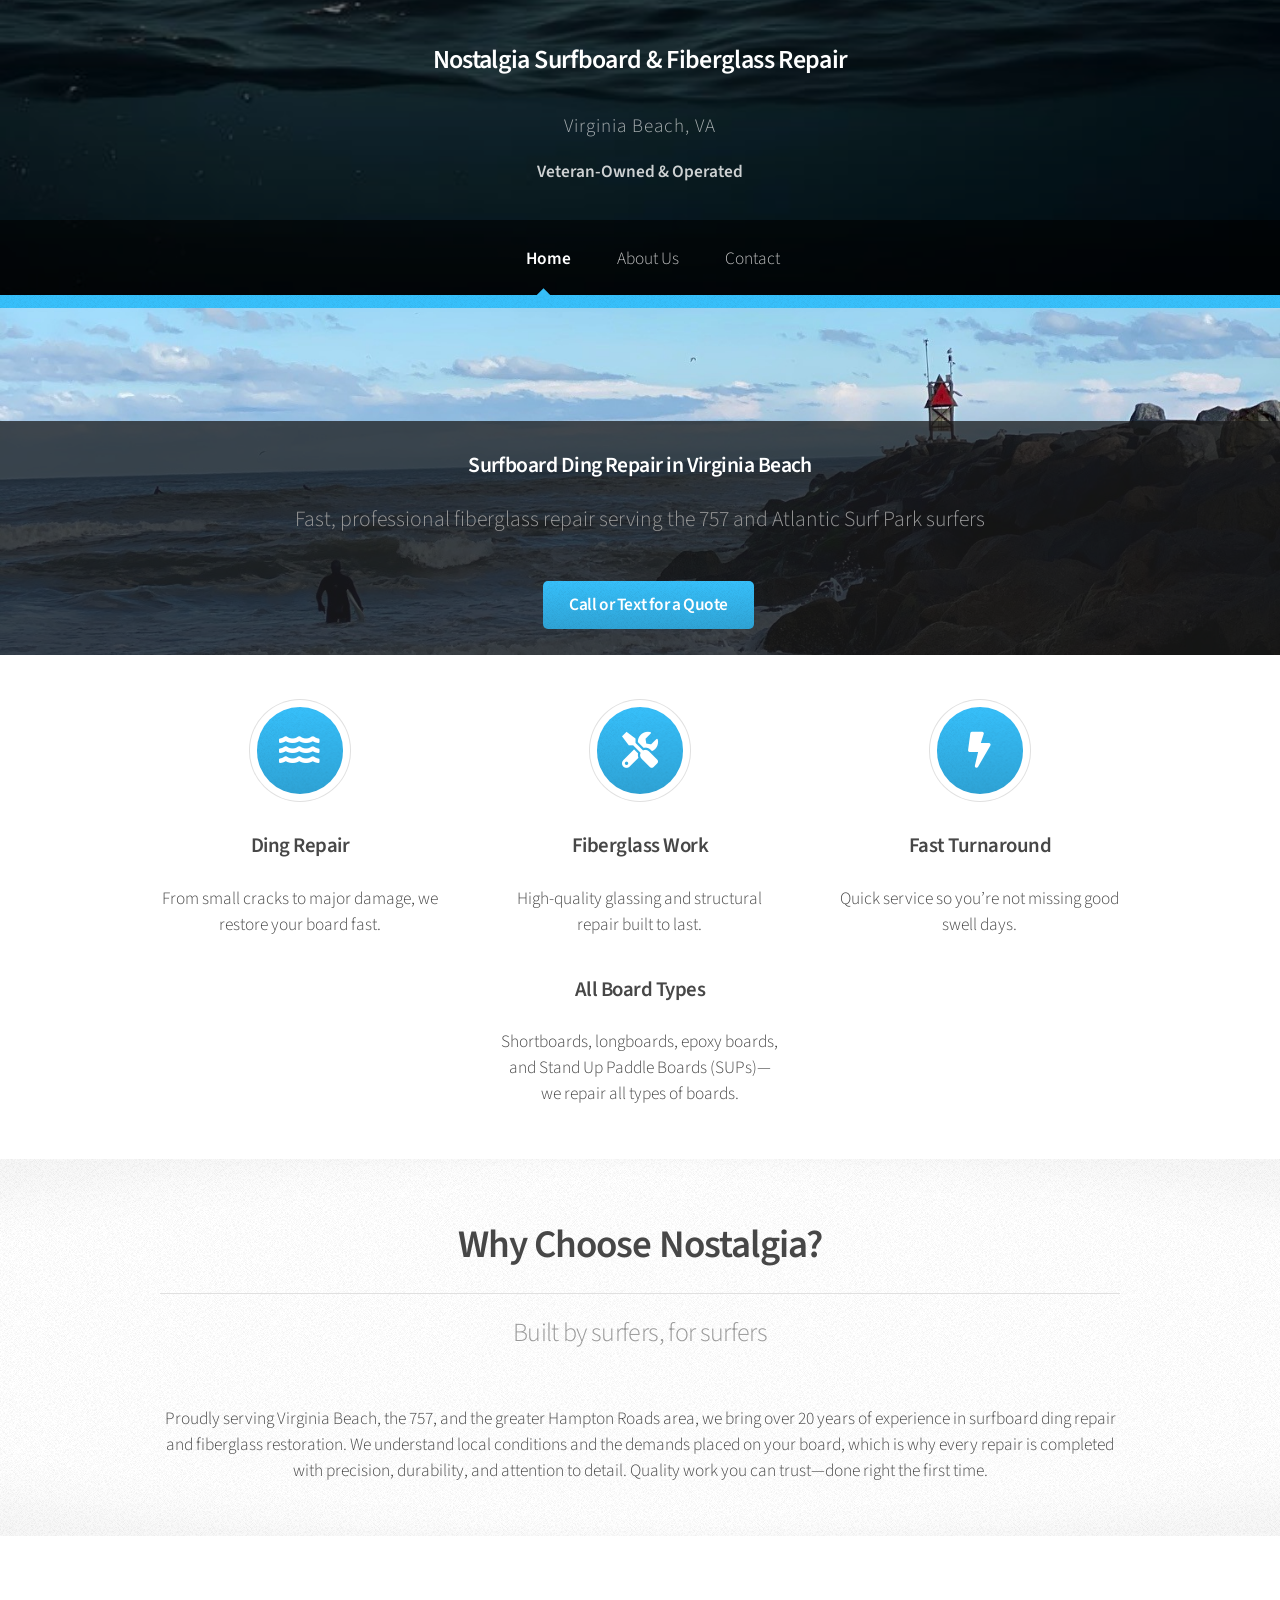
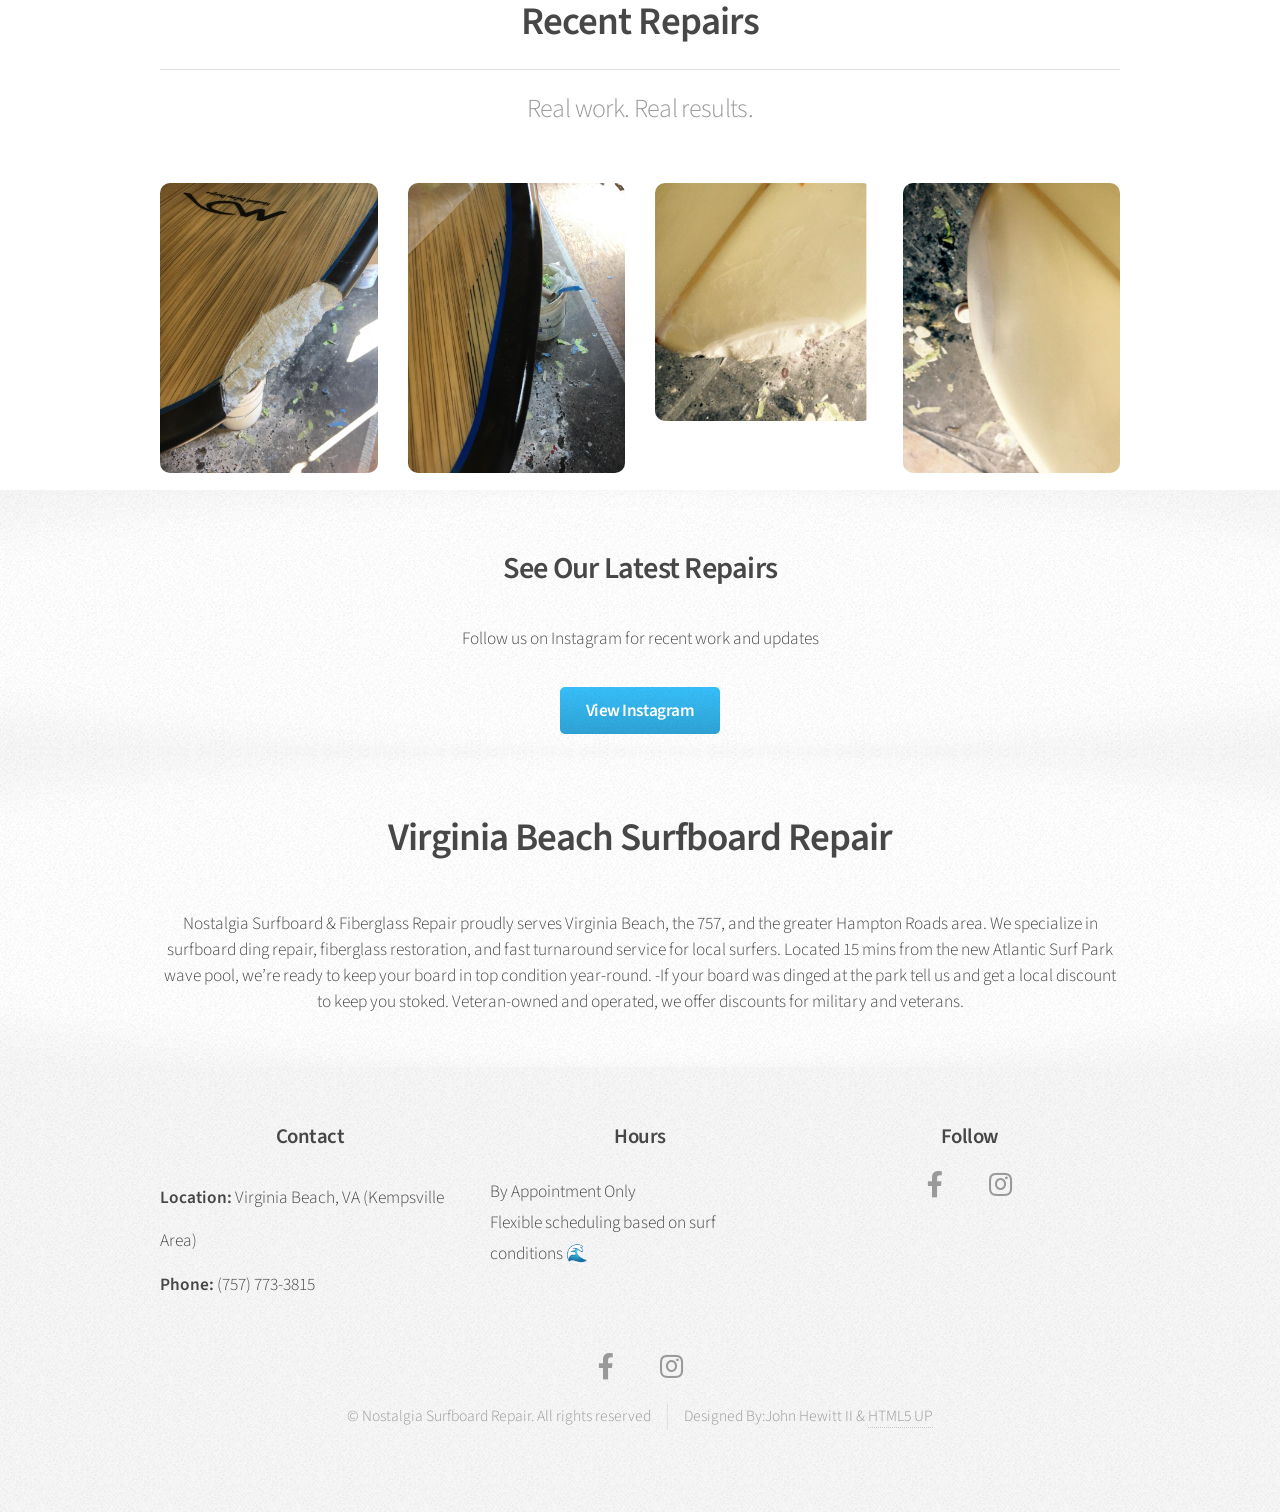
==== index.html @ 87cfa899 "Fix HTML formatting and structure" ====
<!DOCTYPE HTML>
<!--
	Arcana by HTML5 UP
	html5up.net | @ajlkn
	Free for personal and commercial use under the CCA 3.0 license (html5up.net/license)
	Author @ John Hewitt II github: Surfing Hokie
	Date: 3/18/2026
-->
<html>
	<head>
		<title>Nostalgia Surfboard Repair | Surfboard Ding Repair Virginia Beach </title>
		<meta charset="utf-8" />
		<meta name="description" content="Surfboard ding repair in Virginia Beach and Hampton Roads. Veteran-owned, fast turnaround fiberglass surfboard repair near Atlantic Surf Park. Call or text for a quote.">
		<meta name="viewport" content="width=device-width, initial-scale=1, user-scalable=no" />
		<link rel="stylesheet" href="assets/css/main.css" />
	</head>
	<body class="is-preload">
	  <div id="page-wrapper">
	
	    <!-- Header -->
	    <div id="header">
	
	      <!-- Logo + Location -->
	      <div style="text-align:center; padding: 10px 0 20px 0;">
	        <h1 style="margin-bottom: 5px;">
	          <a href="index.html" id="logo">
	            Nostalgia Surfboard & Fiberglass Repair
	          </a>
	        </h1>
	
	        <p style="margin: 0; font-size: 1.1em; opacity: 0.8; letter-spacing: 1px;">
	          Virginia Beach, VA
	        </p>
	      </div>

			<p><strong>Veteran-Owned & Operated </strong></p>
      <!-- Nav -->
      <nav id="nav">
        <ul>
          <li class="current"><a href="index.html">Home</a></li>
          <li><a href="about.html">About Us</a></li>
          <li><a href="contact.html">Contact</a></li>
        </ul>
      </nav>

    </div>
			<!-- Banner -->
				<section id="banner">
					<header>
						 <h2>Surfboard Ding Repair in Virginia Beach</h2>
						 <p></p>
  						 <p>Fast, professional fiberglass repair serving the 757 and Atlantic Surf Park surfers</p>
    					 <a href="contact.html" class="button">Call or Text for a Quote</a>
					</header>
				</section>

			<!-- Highlights -->
				<section class="wrapper style1">
				  <div class="container">
				    <div class="row gtr-200">
				
				      <section class="col-4 col-12-narrower">
				        <div class="box highlight">
				          <i class="icon solid major fa-water"></i>
				          <h3>Ding Repair</h3>
				          <p>From small cracks to major damage, we restore your board fast.</p>
				        </div>
				      </section>
				
				      <section class="col-4 col-12-narrower">
				        <div class="box highlight">
				          <i class="icon solid major fa-tools"></i>
				          <h3>Fiberglass Work</h3>
				          <p>High-quality glassing and structural repair built to last.</p>
						  <h3>All Board Types</h3>
							<p>
							Shortboards, longboards, epoxy boards, and Stand Up Paddle Boards (SUPs)—we repair all types of boards.
							</p>
				        </div>
				      </section>
				
				      <section class="col-4 col-12-narrower">
				        <div class="box highlight">
				          <i class="icon solid major fa-bolt"></i>
				          <h3>Fast Turnaround</h3>
				          <p>Quick service so you’re not missing good swell days.</p>
				        </div>
				      </section>
				
				    </div>
				  </div>
				</section>

			<!-- Why Choose Us -->
			<section class="wrapper style2">
			  <div class="container">
			    <header class="major">
			      <h2>Why Choose Nostalgia?</h2>
			      <p>Built by surfers, for surfers</p>
			    </header>
			
			    <p style="text-align:center;">
			     Proudly serving Virginia Beach, the 757, and the greater Hampton Roads area, we bring over 20 years of experience in surfboard ding repair and fiberglass restoration.
				 We understand local conditions and the demands placed on your board, which is why every repair is completed with precision, durability, and attention to detail.
				 Quality work you can trust—done right the first time.
			    </p>
			  </div>
			</section>
			<!-- Gallery -->
			<section class="wrapper style1">
			  <div class="container">
			    <header class="major">
			      <h2>Recent Repairs</h2>
			      <p>Real work. Real results.</p>
			    </header>
			
			    <div class="row">
			
			      <section class="col-3 col-6-narrower col-12-mobilep">
			        <span class="image fit">
			          <img src="assets/images/virginia-beach-ding-repair1.jpg" alt="Surfboard repair">
			        </span>
			      </section>
			
			      <section class="col-3 col-6-narrower col-12-mobilep">
			        <span class="image fit">
			          <img src="assets/images/virginia-beach-ding-repair2.jpg" alt="Surfboard repair">
			        </span>
			      </section>
			
			      <section class="col-3 col-6-narrower col-12-mobilep">
			        <span class="image fit">
			          <img src="assets/images/surfboard-repair-7573.jpg" alt="Surfboard repair">
			        </span>
			      </section>
			
			      <section class="col-3 col-6-narrower col-12-mobilep">
			        <span class="image fit">
			          <img src="assets/images/surfboard-repair-7574.jpg" alt="Surfboard repair">
			        </span>
			      </section>
			
			    </div>
			  </div>
			</section>

		  <!-- Instagram feed -->
		 <section class="wrapper style2">
		  <div class="container" style="text-align:center;">
		
		    <h2>See Our Latest Repairs</h2>
		    <p>Follow us on Instagram for recent work and updates</p>
		
		    <a href="https://www.instagram.com/nostalgiasurfboardrepair/" 
		       target="_blank" 
		       class="button">
		       View Instagram
		    </a>
		
		  </div>
		</section>
		  
		<section class="wrapper style2">
		  <div class="container">
		    <header class="major">
		      <h2>Virginia Beach Surfboard Repair</h2>
		    </header>
		
		    <p style="text-align:center;">
		      Nostalgia Surfboard & Fiberglass Repair proudly serves Virginia Beach, the 757, and the greater Hampton Roads area.
		      We specialize in surfboard ding repair, fiberglass restoration, and fast turnaround service for local surfers.
		
		      Located 15 mins from the new Atlantic Surf Park wave pool, we’re ready to keep your board in top condition year-round.
				-If your board was dinged at the park tell us and get a local discount to keep you stoked.
		
		      Veteran-owned and operated, we offer discounts for military and veterans.
		    </p>
		  </div>
		</section>

		  
			<!-- Footer -->
				<div id="footer">
				  <div class="container">
				    <div class="row">
				
				      <!-- Contact Info -->
				      <section class="col-4 col-12-mobilep">
				        <h3>Contact</h3>
				        <ul class="links">
				          <li><strong>Location:</strong> Virginia Beach, VA (Kempsville Area)</li>
				          <li><strong>Phone:</strong> (757) 773-3815</li>
				        </ul>
				      </section>
				
				      <!-- Hours -->
				      <section class="col-4 col-12-mobilep">
				        <h3>Hours</h3>
				        <p style="line-height: 1.8;">
				          By Appointment Only<br>
				          Flexible scheduling based on surf conditions 🌊
				        </p>
				      </section>
				
				      <!-- Social -->
				      <section class="col-4 col-12-mobilep">
				        <h3>Follow</h3>
				        <ul class="icons">
				
				          <li>
				            <a href="https://www.facebook.com/search/top/?q=nostalgia%20surfboard%20and%20fiberglass%20repair" 
				               class="icon brands fa-facebook-f" target="_blank">
				               <span class="label">Facebook</span>
				            </a>
				          </li>

							<li>
				            <a href="https://www.instagram.com/nostalgiasurfboardrepair/" 
				               class="icon brands fa-instagram" target="_blank">
				               <span class="label">Instagram</span>
				            </a>
				          </li>
				        </ul>
				      </section>
				
				    </div>
				  </div>

					<!-- Icons -->
						<ul class="icons">
							 <li>
							    <a href="https://www.facebook.com/search/top/?q=nostalgia%20surfboard%20and%20fiberglass%20repair" 
							       class="icon brands fa-facebook-f" target="_blank">
							       <span class="label">Facebook</span>
							    </a>
							  </li>
							
							<li>
    							<a href="https://www.instagram.com/nostalgiasurfboardrepair/" 
							       class="icon brands fa-instagram" target="_blank">
							       <span class="label">Instagram</span>
							    </a>
							  </li>
							
							 
						</ul>

					<!-- Copyright -->
						<div class="copyright">
							<ul class="menu">
								<li>&copy; Nostalgia Surfboard Repair. All rights reserved</li><li>Designed By:John Hewitt II & <a href="http://html5up.net">HTML5 UP</a></li>
							</ul>
						</div>

				</div>

		</div>

		<!-- Scripts -->
			<script src="assets/js/jquery.min.js"></script>
			<script src="assets/js/jquery.dropotron.min.js"></script>
			<script src="assets/js/browser.min.js"></script>
			<script src="assets/js/breakpoints.min.js"></script>
			<script src="assets/js/util.js"></script>
			<script src="assets/js/main.js"></script>

	</body>
</html>
---- assets/css/main.css ----
@import url("fontawesome-all.min.css");
@import url("https://fonts.googleapis.com/css?family=Source+Sans+Pro:300,300italic,600,600italic");

/*
	Arcana by HTML5 UP
	html5up.net | @ajlkn
	Free for personal and commercial use under the CCA 3.0 license (html5up.net/license)
*/

html, body, div, span, applet, object,
iframe, h1, h2, h3, h4, h5, h6, p, blockquote,
pre, a, abbr, acronym, address, big, cite,
code, del, dfn, em, img, ins, kbd, q, s, samp,
small, strike, strong, sub, sup, tt, var, b,
u, i, center, dl, dt, dd, ol, ul, li, fieldset,
form, label, legend, table, caption, tbody,
tfoot, thead, tr, th, td, article, aside,
canvas, details, embed, figure, figcaption,
footer, header, hgroup, menu, nav, output, ruby,
section, summary, time, mark, audio, video {
	margin: 0;
	padding: 0;
	border: 0;
	font-size: 100%;
	font: inherit;
	vertical-align: baseline;}

article, aside, details, figcaption, figure,
footer, header, hgroup, menu, nav, section {
	display: block;}

body {
	line-height: 1;
}

ol, ul {
	list-style: none;
}

blockquote, q {
	quotes: none;
}

	blockquote:before, blockquote:after, q:before, q:after {
		content: '';
		content: none;
	}

table {
	border-collapse: collapse;
	border-spacing: 0;
}

body {
	-webkit-text-size-adjust: none;
}

mark {
	background-color: transparent;
	color: inherit;
}

input::-moz-focus-inner {
	border: 0;
	padding: 0;
}

input, select, textarea {
	-moz-appearance: none;
	-webkit-appearance: none;
	-ms-appearance: none;
	appearance: none;
}

/* Basic */

	html {
		box-sizing: border-box;
	}

	*, *:before, *:after {
		box-sizing: inherit;
	}

	body {
		background: #f7f7f7 url("images/bg01.png");
	}

		body.is-preload *, body.is-preload *:before, body.is-preload *:after {
			-moz-animation: none !important;
			-webkit-animation: none !important;
			-ms-animation: none !important;
			animation: none !important;
			-moz-transition: none !important;
			-webkit-transition: none !important;
			-ms-transition: none !important;
			transition: none !important;
		}

	body, input, select, textarea {
		color: #474747;
		font-family: 'Source Sans Pro', sans-serif;
		font-size: 16pt;
		font-weight: 300;
		line-height: 1.65em;
	}

	a {
		-moz-transition: color 0.2s ease-in-out, border-color 0.2s ease-in-out, opacity 0.2s ease-in-out;
		-webkit-transition: color 0.2s ease-in-out, border-color 0.2s ease-in-out, opacity 0.2s ease-in-out;
		-ms-transition: color 0.2s ease-in-out, border-color 0.2s ease-in-out, opacity 0.2s ease-in-out;
		transition: color 0.2s ease-in-out, border-color 0.2s ease-in-out, opacity 0.2s ease-in-out;
		color: #37c0fb;
		text-decoration: none;
		border-bottom: dotted 1px;
	}

		a:hover {
			color: #37c0fb;
			border-bottom-color: transparent;
		}

	strong, b {
		font-weight: 600;
	}

	em, i {
		font-style: italic;
	}

	p, ul, ol, dl, table, blockquote {
		margin: 0 0 2em 0;
	}

	h1, h2, h3, h4, h5, h6 {
		color: inherit;
		font-weight: 600;
		line-height: 1.75em;
		margin-bottom: 1em;
	}

		h1 a, h2 a, h3 a, h4 a, h5 a, h6 a {
			color: inherit;
			text-decoration: none;
		}

		h1 em, h2 em, h3 em, h4 em, h5 em, h6 em {
			font-style: normal;
			font-weight: 300;
		}

	h2 {
		font-size: 1.75em;
		letter-spacing: -0.025em;
	}

	h3 {
		font-size: 1.2em;
		letter-spacing: -0.025em;
	}

	sub {
		font-size: 0.8em;
		position: relative;
		top: 0.5em;
	}

	sup {
		font-size: 0.8em;
		position: relative;
		top: -0.5em;
	}

	hr {
		border-top: solid 1px #e0e0e0;
		border: 0;
		margin-bottom: 1.5em;
	}

	blockquote {
		border-left: solid 0.5em #e0e0e0;
		font-style: italic;
		padding: 1em 0 1em 2em;
	}

/* Container */

	.container {
		margin: 0 auto;
		max-width: 100%;
		width: 1400px;
	}

		@media screen and (max-width: 1680px) {

			.container {
				width: 1200px;
			}

		}

		@media screen and (max-width: 1280px) {

			.container {
				width: 960px;
			}

		}

		@media screen and (max-width: 980px) {

			.container {
				width: 95%;
			}

		}

		@media screen and (max-width: 840px) {

			.container {
				width: 95%;
			}

		}

		@media screen and (max-width: 736px) {

			.container {
				width: 90%;
			}

		}

		@media screen and (max-width: 480px) {

			.container {
				width: 100%;
			}

		}

/* Row */

	.row {
		display: flex;
		flex-wrap: wrap;
		box-sizing: border-box;
		align-items: stretch;
	}

		.row > * {
			box-sizing: border-box;
		}

		.row.gtr-uniform > * > :last-child {
			margin-bottom: 0;
		}

		.row.aln-left {
			justify-content: flex-start;
		}

		.row.aln-center {
			justify-content: center;
		}

		.row.aln-right {
			justify-content: flex-end;
		}

		.row.aln-top {
			align-items: flex-start;
		}

		.row.aln-middle {
			align-items: center;
		}

		.row.aln-bottom {
			align-items: flex-end;
		}

		.row > .imp {
			order: -1;
		}

		.row > .col-1 {
			width: 8.33333%;
		}

		.row > .off-1 {
			margin-left: 8.33333%;
		}

		.row > .col-2 {
			width: 16.66667%;
		}

		.row > .off-2 {
			margin-left: 16.66667%;
		}

		.row > .col-3 {
			width: 25%;
		}

		.row > .off-3 {
			margin-left: 25%;
		}

		.row > .col-4 {
			width: 33.33333%;
		}

		.row > .off-4 {
			margin-left: 33.33333%;
		}

		.row > .col-5 {
			width: 41.66667%;
		}

		.row > .off-5 {
			margin-left: 41.66667%;
		}

		.row > .col-6 {
			width: 50%;
		}

		.row > .off-6 {
			margin-left: 50%;
		}

		.row > .col-7 {
			width: 58.33333%;
		}

		.row > .off-7 {
			margin-left: 58.33333%;
		}

		.row > .col-8 {
			width: 66.66667%;
		}

		.row > .off-8 {
			margin-left: 66.66667%;
		}

		.row > .col-9 {
			width: 75%;
		}

		.row > .off-9 {
			margin-left: 75%;
		}

		.row > .col-10 {
			width: 83.33333%;
		}

		.row > .off-10 {
			margin-left: 83.33333%;
		}

		.row > .col-11 {
			width: 91.66667%;
		}

		.row > .off-11 {
			margin-left: 91.66667%;
		}

		.row > .col-12 {
			width: 100%;
		}

		.row > .off-12 {
			margin-left: 100%;
		}

		.row.gtr-0 {
			margin-top: 0px;
			margin-left: 0px;
		}

			.row.gtr-0 > * {
				padding: 0px 0 0 0px;
			}

			.row.gtr-0.gtr-uniform {
				margin-top: 0px;
			}

				.row.gtr-0.gtr-uniform > * {
					padding-top: 0px;
				}

		.row.gtr-25 {
			margin-top: -12.5px;
			margin-left: -12.5px;
		}

			.row.gtr-25 > * {
				padding: 12.5px 0 0 12.5px;
			}

			.row.gtr-25.gtr-uniform {
				margin-top: -12.5px;
			}

				.row.gtr-25.gtr-uniform > * {
					padding-top: 12.5px;
				}

		.row.gtr-50 {
			margin-top: -25px;
			margin-left: -25px;
		}

			.row.gtr-50 > * {
				padding: 25px 0 0 25px;
			}

			.row.gtr-50.gtr-uniform {
				margin-top: -25px;
			}

				.row.gtr-50.gtr-uniform > * {
					padding-top: 25px;
				}

		.row {
			margin-top: -50px;
			margin-left: -50px;
		}

			.row > * {
				padding: 50px 0 0 50px;
			}

			.row.gtr-uniform {
				margin-top: -50px;
			}

				.row.gtr-uniform > * {
					padding-top: 50px;
				}

		.row.gtr-150 {
			margin-top: -75px;
			margin-left: -75px;
		}

			.row.gtr-150 > * {
				padding: 75px 0 0 75px;
			}

			.row.gtr-150.gtr-uniform {
				margin-top: -75px;
			}

				.row.gtr-150.gtr-uniform > * {
					padding-top: 75px;
				}

		.row.gtr-200 {
			margin-top: -100px;
			margin-left: -100px;
		}

			.row.gtr-200 > * {
				padding: 100px 0 0 100px;
			}

			.row.gtr-200.gtr-uniform {
				margin-top: -100px;
			}

				.row.gtr-200.gtr-uniform > * {
					padding-top: 100px;
				}

		@media screen and (max-width: 1680px) {

			.row {
				display: flex;
				flex-wrap: wrap;
				box-sizing: border-box;
				align-items: stretch;
			}

				.row > * {
					box-sizing: border-box;
				}

				.row.gtr-uniform > * > :last-child {
					margin-bottom: 0;
				}

				.row.aln-left {
					justify-content: flex-start;
				}

				.row.aln-center {
					justify-content: center;
				}

				.row.aln-right {
					justify-content: flex-end;
				}

				.row.aln-top {
					align-items: flex-start;
				}

				.row.aln-middle {
					align-items: center;
				}

				.row.aln-bottom {
					align-items: flex-end;
				}

				.row > .imp-wide {
					order: -1;
				}

				.row > .col-1-wide {
					width: 8.33333%;
				}

				.row > .off-1-wide {
					margin-left: 8.33333%;
				}

				.row > .col-2-wide {
					width: 16.66667%;
				}

				.row > .off-2-wide {
					margin-left: 16.66667%;
				}

				.row > .col-3-wide {
					width: 25%;
				}

				.row > .off-3-wide {
					margin-left: 25%;
				}

				.row > .col-4-wide {
					width: 33.33333%;
				}

				.row > .off-4-wide {
					margin-left: 33.33333%;
				}

				.row > .col-5-wide {
					width: 41.66667%;
				}

				.row > .off-5-wide {
					margin-left: 41.66667%;
				}

				.row > .col-6-wide {
					width: 50%;
				}

				.row > .off-6-wide {
					margin-left: 50%;
				}

				.row > .col-7-wide {
					width: 58.33333%;
				}

				.row > .off-7-wide {
					margin-left: 58.33333%;
				}

				.row > .col-8-wide {
					width: 66.66667%;
				}

				.row > .off-8-wide {
					margin-left: 66.66667%;
				}

				.row > .col-9-wide {
					width: 75%;
				}

				.row > .off-9-wide {
					margin-left: 75%;
				}

				.row > .col-10-wide {
					width: 83.33333%;
				}

				.row > .off-10-wide {
					margin-left: 83.33333%;
				}

				.row > .col-11-wide {
					width: 91.66667%;
				}

				.row > .off-11-wide {
					margin-left: 91.66667%;
				}

				.row > .col-12-wide {
					width: 100%;
				}

				.row > .off-12-wide {
					margin-left: 100%;
				}

				.row.gtr-0 {
					margin-top: 0px;
					margin-left: 0px;
				}

					.row.gtr-0 > * {
						padding: 0px 0 0 0px;
					}

					.row.gtr-0.gtr-uniform {
						margin-top: 0px;
					}

						.row.gtr-0.gtr-uniform > * {
							padding-top: 0px;
						}

				.row.gtr-25 {
					margin-top: -10px;
					margin-left: -10px;
				}

					.row.gtr-25 > * {
						padding: 10px 0 0 10px;
					}

					.row.gtr-25.gtr-uniform {
						margin-top: -10px;
					}

						.row.gtr-25.gtr-uniform > * {
							padding-top: 10px;
						}

				.row.gtr-50 {
					margin-top: -20px;
					margin-left: -20px;
				}

					.row.gtr-50 > * {
						padding: 20px 0 0 20px;
					}

					.row.gtr-50.gtr-uniform {
						margin-top: -20px;
					}

						.row.gtr-50.gtr-uniform > * {
							padding-top: 20px;
						}

				.row {
					margin-top: -40px;
					margin-left: -40px;
				}

					.row > * {
						padding: 40px 0 0 40px;
					}

					.row.gtr-uniform {
						margin-top: -40px;
					}

						.row.gtr-uniform > * {
							padding-top: 40px;
						}

				.row.gtr-150 {
					margin-top: -60px;
					margin-left: -60px;
				}

					.row.gtr-150 > * {
						padding: 60px 0 0 60px;
					}

					.row.gtr-150.gtr-uniform {
						margin-top: -60px;
					}

						.row.gtr-150.gtr-uniform > * {
							padding-top: 60px;
						}

				.row.gtr-200 {
					margin-top: -80px;
					margin-left: -80px;
				}

					.row.gtr-200 > * {
						padding: 80px 0 0 80px;
					}

					.row.gtr-200.gtr-uniform {
						margin-top: -80px;
					}

						.row.gtr-200.gtr-uniform > * {
							padding-top: 80px;
						}

		}

		@media screen and (max-width: 1280px) {

			.row {
				display: flex;
				flex-wrap: wrap;
				box-sizing: border-box;
				align-items: stretch;
			}

				.row > * {
					box-sizing: border-box;
				}

				.row.gtr-uniform > * > :last-child {
					margin-bottom: 0;
				}

				.row.aln-left {
					justify-content: flex-start;
				}

				.row.aln-center {
					justify-content: center;
				}

				.row.aln-right {
					justify-content: flex-end;
				}

				.row.aln-top {
					align-items: flex-start;
				}

				.row.aln-middle {
					align-items: center;
				}

				.row.aln-bottom {
					align-items: flex-end;
				}

				.row > .imp-normal {
					order: -1;
				}

				.row > .col-1-normal {
					width: 8.33333%;
				}

				.row > .off-1-normal {
					margin-left: 8.33333%;
				}

				.row > .col-2-normal {
					width: 16.66667%;
				}

				.row > .off-2-normal {
					margin-left: 16.66667%;
				}

				.row > .col-3-normal {
					width: 25%;
				}

				.row > .off-3-normal {
					margin-left: 25%;
				}

				.row > .col-4-normal {
					width: 33.33333%;
				}

				.row > .off-4-normal {
					margin-left: 33.33333%;
				}

				.row > .col-5-normal {
					width: 41.66667%;
				}

				.row > .off-5-normal {
					margin-left: 41.66667%;
				}

				.row > .col-6-normal {
					width: 50%;
				}

				.row > .off-6-normal {
					margin-left: 50%;
				}

				.row > .col-7-normal {
					width: 58.33333%;
				}

				.row > .off-7-normal {
					margin-left: 58.33333%;
				}

				.row > .col-8-normal {
					width: 66.66667%;
				}

				.row > .off-8-normal {
					margin-left: 66.66667%;
				}

				.row > .col-9-normal {
					width: 75%;
				}

				.row > .off-9-normal {
					margin-left: 75%;
				}

				.row > .col-10-normal {
					width: 83.33333%;
				}

				.row > .off-10-normal {
					margin-left: 83.33333%;
				}

				.row > .col-11-normal {
					width: 91.66667%;
				}

				.row > .off-11-normal {
					margin-left: 91.66667%;
				}

				.row > .col-12-normal {
					width: 100%;
				}

				.row > .off-12-normal {
					margin-left: 100%;
				}

				.row.gtr-0 {
					margin-top: 0px;
					margin-left: 0px;
				}

					.row.gtr-0 > * {
						padding: 0px 0 0 0px;
					}

					.row.gtr-0.gtr-uniform {
						margin-top: 0px;
					}

						.row.gtr-0.gtr-uniform > * {
							padding-top: 0px;
						}

				.row.gtr-25 {
					margin-top: -7.5px;
					margin-left: -7.5px;
				}

					.row.gtr-25 > * {
						padding: 7.5px 0 0 7.5px;
					}

					.row.gtr-25.gtr-uniform {
						margin-top: -7.5px;
					}

						.row.gtr-25.gtr-uniform > * {
							padding-top: 7.5px;
						}

				.row.gtr-50 {
					margin-top: -15px;
					margin-left: -15px;
				}

					.row.gtr-50 > * {
						padding: 15px 0 0 15px;
					}

					.row.gtr-50.gtr-uniform {
						margin-top: -15px;
					}

						.row.gtr-50.gtr-uniform > * {
							padding-top: 15px;
						}

				.row {
					margin-top: -30px;
					margin-left: -30px;
				}

					.row > * {
						padding: 30px 0 0 30px;
					}

					.row.gtr-uniform {
						margin-top: -30px;
					}

						.row.gtr-uniform > * {
							padding-top: 30px;
						}

				.row.gtr-150 {
					margin-top: -45px;
					margin-left: -45px;
				}

					.row.gtr-150 > * {
						padding: 45px 0 0 45px;
					}

					.row.gtr-150.gtr-uniform {
						margin-top: -45px;
					}

						.row.gtr-150.gtr-uniform > * {
							padding-top: 45px;
						}

				.row.gtr-200 {
					margin-top: -60px;
					margin-left: -60px;
				}

					.row.gtr-200 > * {
						padding: 60px 0 0 60px;
					}

					.row.gtr-200.gtr-uniform {
						margin-top: -60px;
					}

						.row.gtr-200.gtr-uniform > * {
							padding-top: 60px;
						}

		}

		@media screen and (max-width: 980px) {

			.row {
				display: flex;
				flex-wrap: wrap;
				box-sizing: border-box;
				align-items: stretch;
			}

				.row > * {
					box-sizing: border-box;
				}

				.row.gtr-uniform > * > :last-child {
					margin-bottom: 0;
				}

				.row.aln-left {
					justify-content: flex-start;
				}

				.row.aln-center {
					justify-content: center;
				}

				.row.aln-right {
					justify-content: flex-end;
				}

				.row.aln-top {
					align-items: flex-start;
				}

				.row.aln-middle {
					align-items: center;
				}

				.row.aln-bottom {
					align-items: flex-end;
				}

				.row > .imp-narrow {
					order: -1;
				}

				.row > .col-1-narrow {
					width: 8.33333%;
				}

				.row > .off-1-narrow {
					margin-left: 8.33333%;
				}

				.row > .col-2-narrow {
					width: 16.66667%;
				}

				.row > .off-2-narrow {
					margin-left: 16.66667%;
				}

				.row > .col-3-narrow {
					width: 25%;
				}

				.row > .off-3-narrow {
					margin-left: 25%;
				}

				.row > .col-4-narrow {
					width: 33.33333%;
				}

				.row > .off-4-narrow {
					margin-left: 33.33333%;
				}

				.row > .col-5-narrow {
					width: 41.66667%;
				}

				.row > .off-5-narrow {
					margin-left: 41.66667%;
				}

				.row > .col-6-narrow {
					width: 50%;
				}

				.row > .off-6-narrow {
					margin-left: 50%;
				}

				.row > .col-7-narrow {
					width: 58.33333%;
				}

				.row > .off-7-narrow {
					margin-left: 58.33333%;
				}

				.row > .col-8-narrow {
					width: 66.66667%;
				}

				.row > .off-8-narrow {
					margin-left: 66.66667%;
				}

				.row > .col-9-narrow {
					width: 75%;
				}

				.row > .off-9-narrow {
					margin-left: 75%;
				}

				.row > .col-10-narrow {
					width: 83.33333%;
				}

				.row > .off-10-narrow {
					margin-left: 83.33333%;
				}

				.row > .col-11-narrow {
					width: 91.66667%;
				}

				.row > .off-11-narrow {
					margin-left: 91.66667%;
				}

				.row > .col-12-narrow {
					width: 100%;
				}

				.row > .off-12-narrow {
					margin-left: 100%;
				}

				.row.gtr-0 {
					margin-top: 0px;
					margin-left: 0px;
				}

					.row.gtr-0 > * {
						padding: 0px 0 0 0px;
					}

					.row.gtr-0.gtr-uniform {
						margin-top: 0px;
					}

						.row.gtr-0.gtr-uniform > * {
							padding-top: 0px;
						}

				.row.gtr-25 {
					margin-top: -7.5px;
					margin-left: -7.5px;
				}

					.row.gtr-25 > * {
						padding: 7.5px 0 0 7.5px;
					}

					.row.gtr-25.gtr-uniform {
						margin-top: -7.5px;
					}

						.row.gtr-25.gtr-uniform > * {
							padding-top: 7.5px;
						}

				.row.gtr-50 {
					margin-top: -15px;
					margin-left: -15px;
				}

					.row.gtr-50 > * {
						padding: 15px 0 0 15px;
					}

					.row.gtr-50.gtr-uniform {
						margin-top: -15px;
					}

						.row.gtr-50.gtr-uniform > * {
							padding-top: 15px;
						}

				.row {
					margin-top: -30px;
					margin-left: -30px;
				}

					.row > * {
						padding: 30px 0 0 30px;
					}

					.row.gtr-uniform {
						margin-top: -30px;
					}

						.row.gtr-uniform > * {
							padding-top: 30px;
						}

				.row.gtr-150 {
					margin-top: -45px;
					margin-left: -45px;
				}

					.row.gtr-150 > * {
						padding: 45px 0 0 45px;
					}

					.row.gtr-150.gtr-uniform {
						margin-top: -45px;
					}

						.row.gtr-150.gtr-uniform > * {
							padding-top: 45px;
						}

				.row.gtr-200 {
					margin-top: -60px;
					margin-left: -60px;
				}

					.row.gtr-200 > * {
						padding: 60px 0 0 60px;
					}

					.row.gtr-200.gtr-uniform {
						margin-top: -60px;
					}

						.row.gtr-200.gtr-uniform > * {
							padding-top: 60px;
						}

		}

		@media screen and (max-width: 840px) {

			.row {
				display: flex;
				flex-wrap: wrap;
				box-sizing: border-box;
				align-items: stretch;
			}

				.row > * {
					box-sizing: border-box;
				}

				.row.gtr-uniform > * > :last-child {
					margin-bottom: 0;
				}

				.row.aln-left {
					justify-content: flex-start;
				}

				.row.aln-center {
					justify-content: center;
				}

				.row.aln-right {
					justify-content: flex-end;
				}

				.row.aln-top {
					align-items: flex-start;
				}

				.row.aln-middle {
					align-items: center;
				}

				.row.aln-bottom {
					align-items: flex-end;
				}

				.row > .imp-narrower {
					order: -1;
				}

				.row > .col-1-narrower {
					width: 8.33333%;
				}

				.row > .off-1-narrower {
					margin-left: 8.33333%;
				}

				.row > .col-2-narrower {
					width: 16.66667%;
				}

				.row > .off-2-narrower {
					margin-left: 16.66667%;
				}

				.row > .col-3-narrower {
					width: 25%;
				}

				.row > .off-3-narrower {
					margin-left: 25%;
				}

				.row > .col-4-narrower {
					width: 33.33333%;
				}

				.row > .off-4-narrower {
					margin-left: 33.33333%;
				}

				.row > .col-5-narrower {
					width: 41.66667%;
				}

				.row > .off-5-narrower {
					margin-left: 41.66667%;
				}

				.row > .col-6-narrower {
					width: 50%;
				}

				.row > .off-6-narrower {
					margin-left: 50%;
				}

				.row > .col-7-narrower {
					width: 58.33333%;
				}

				.row > .off-7-narrower {
					margin-left: 58.33333%;
				}

				.row > .col-8-narrower {
					width: 66.66667%;
				}

				.row > .off-8-narrower {
					margin-left: 66.66667%;
				}

				.row > .col-9-narrower {
					width: 75%;
				}

				.row > .off-9-narrower {
					margin-left: 75%;
				}

				.row > .col-10-narrower {
					width: 83.33333%;
				}

				.row > .off-10-narrower {
					margin-left: 83.33333%;
				}

				.row > .col-11-narrower {
					width: 91.66667%;
				}

				.row > .off-11-narrower {
					margin-left: 91.66667%;
				}

				.row > .col-12-narrower {
					width: 100%;
				}

				.row > .off-12-narrower {
					margin-left: 100%;
				}

				.row.gtr-0 {
					margin-top: 0px;
					margin-left: 0px;
				}

					.row.gtr-0 > * {
						padding: 0px 0 0 0px;
					}

					.row.gtr-0.gtr-uniform {
						margin-top: 0px;
					}

						.row.gtr-0.gtr-uniform > * {
							padding-top: 0px;
						}

				.row.gtr-25 {
					margin-top: -7.5px;
					margin-left: -7.5px;
				}

					.row.gtr-25 > * {
						padding: 7.5px 0 0 7.5px;
					}

					.row.gtr-25.gtr-uniform {
						margin-top: -7.5px;
					}

						.row.gtr-25.gtr-uniform > * {
							padding-top: 7.5px;
						}

				.row.gtr-50 {
					margin-top: -15px;
					margin-left: -15px;
				}

					.row.gtr-50 > * {
						padding: 15px 0 0 15px;
					}

					.row.gtr-50.gtr-uniform {
						margin-top: -15px;
					}

						.row.gtr-50.gtr-uniform > * {
							padding-top: 15px;
						}

				.row {
					margin-top: -30px;
					margin-left: -30px;
				}

					.row > * {
						padding: 30px 0 0 30px;
					}

					.row.gtr-uniform {
						margin-top: -30px;
					}

						.row.gtr-uniform > * {
							padding-top: 30px;
						}

				.row.gtr-150 {
					margin-top: -45px;
					margin-left: -45px;
				}

					.row.gtr-150 > * {
						padding: 45px 0 0 45px;
					}

					.row.gtr-150.gtr-uniform {
						margin-top: -45px;
					}

						.row.gtr-150.gtr-uniform > * {
							padding-top: 45px;
						}

				.row.gtr-200 {
					margin-top: -60px;
					margin-left: -60px;
				}

					.row.gtr-200 > * {
						padding: 60px 0 0 60px;
					}

					.row.gtr-200.gtr-uniform {
						margin-top: -60px;
					}

						.row.gtr-200.gtr-uniform > * {
							padding-top: 60px;
						}

		}

		@media screen and (max-width: 736px) {

			.row {
				display: flex;
				flex-wrap: wrap;
				box-sizing: border-box;
				align-items: stretch;
			}

				.row > * {
					box-sizing: border-box;
				}

				.row.gtr-uniform > * > :last-child {
					margin-bottom: 0;
				}

				.row.aln-left {
					justify-content: flex-start;
				}

				.row.aln-center {
					justify-content: center;
				}

				.row.aln-right {
					justify-content: flex-end;
				}

				.row.aln-top {
					align-items: flex-start;
				}

				.row.aln-middle {
					align-items: center;
				}

				.row.aln-bottom {
					align-items: flex-end;
				}

				.row > .imp-mobile {
					order: -1;
				}

				.row > .col-1-mobile {
					width: 8.33333%;
				}

				.row > .off-1-mobile {
					margin-left: 8.33333%;
				}

				.row > .col-2-mobile {
					width: 16.66667%;
				}

				.row > .off-2-mobile {
					margin-left: 16.66667%;
				}

				.row > .col-3-mobile {
					width: 25%;
				}

				.row > .off-3-mobile {
					margin-left: 25%;
				}

				.row > .col-4-mobile {
					width: 33.33333%;
				}

				.row > .off-4-mobile {
					margin-left: 33.33333%;
				}

				.row > .col-5-mobile {
					width: 41.66667%;
				}

				.row > .off-5-mobile {
					margin-left: 41.66667%;
				}

				.row > .col-6-mobile {
					width: 50%;
				}

				.row > .off-6-mobile {
					margin-left: 50%;
				}

				.row > .col-7-mobile {
					width: 58.33333%;
				}

				.row > .off-7-mobile {
					margin-left: 58.33333%;
				}

				.row > .col-8-mobile {
					width: 66.66667%;
				}

				.row > .off-8-mobile {
					margin-left: 66.66667%;
				}

				.row > .col-9-mobile {
					width: 75%;
				}

				.row > .off-9-mobile {
					margin-left: 75%;
				}

				.row > .col-10-mobile {
					width: 83.33333%;
				}

				.row > .off-10-mobile {
					margin-left: 83.33333%;
				}

				.row > .col-11-mobile {
					width: 91.66667%;
				}

				.row > .off-11-mobile {
					margin-left: 91.66667%;
				}

				.row > .col-12-mobile {
					width: 100%;
				}

				.row > .off-12-mobile {
					margin-left: 100%;
				}

				.row.gtr-0 {
					margin-top: 0px;
					margin-left: 0px;
				}

					.row.gtr-0 > * {
						padding: 0px 0 0 0px;
					}

					.row.gtr-0.gtr-uniform {
						margin-top: 0px;
					}

						.row.gtr-0.gtr-uniform > * {
							padding-top: 0px;
						}

				.row.gtr-25 {
					margin-top: -5px;
					margin-left: -5px;
				}

					.row.gtr-25 > * {
						padding: 5px 0 0 5px;
					}

					.row.gtr-25.gtr-uniform {
						margin-top: -5px;
					}

						.row.gtr-25.gtr-uniform > * {
							padding-top: 5px;
						}

				.row.gtr-50 {
					margin-top: -10px;
					margin-left: -10px;
				}

					.row.gtr-50 > * {
						padding: 10px 0 0 10px;
					}

					.row.gtr-50.gtr-uniform {
						margin-top: -10px;
					}

						.row.gtr-50.gtr-uniform > * {
							padding-top: 10px;
						}

				.row {
					margin-top: -20px;
					margin-left: -20px;
				}

					.row > * {
						padding: 20px 0 0 20px;
					}

					.row.gtr-uniform {
						margin-top: -20px;
					}

						.row.gtr-uniform > * {
							padding-top: 20px;
						}

				.row.gtr-150 {
					margin-top: -30px;
					margin-left: -30px;
				}

					.row.gtr-150 > * {
						padding: 30px 0 0 30px;
					}

					.row.gtr-150.gtr-uniform {
						margin-top: -30px;
					}

						.row.gtr-150.gtr-uniform > * {
							padding-top: 30px;
						}

				.row.gtr-200 {
					margin-top: -40px;
					margin-left: -40px;
				}

					.row.gtr-200 > * {
						padding: 40px 0 0 40px;
					}

					.row.gtr-200.gtr-uniform {
						margin-top: -40px;
					}

						.row.gtr-200.gtr-uniform > * {
							padding-top: 40px;
						}

		}

		@media screen and (max-width: 480px) {

			.row {
				display: flex;
				flex-wrap: wrap;
				box-sizing: border-box;
				align-items: stretch;
			}

				.row > * {
					box-sizing: border-box;
				}

				.row.gtr-uniform > * > :last-child {
					margin-bottom: 0;
				}

				.row.aln-left {
					justify-content: flex-start;
				}

				.row.aln-center {
					justify-content: center;
				}

				.row.aln-right {
					justify-content: flex-end;
				}

				.row.aln-top {
					align-items: flex-start;
				}

				.row.aln-middle {
					align-items: center;
				}

				.row.aln-bottom {
					align-items: flex-end;
				}

				.row > .imp-mobilep {
					order: -1;
				}

				.row > .col-1-mobilep {
					width: 8.33333%;
				}

				.row > .off-1-mobilep {
					margin-left: 8.33333%;
				}

				.row > .col-2-mobilep {
					width: 16.66667%;
				}

				.row > .off-2-mobilep {
					margin-left: 16.66667%;
				}

				.row > .col-3-mobilep {
					width: 25%;
				}

				.row > .off-3-mobilep {
					margin-left: 25%;
				}

				.row > .col-4-mobilep {
					width: 33.33333%;
				}

				.row > .off-4-mobilep {
					margin-left: 33.33333%;
				}

				.row > .col-5-mobilep {
					width: 41.66667%;
				}

				.row > .off-5-mobilep {
					margin-left: 41.66667%;
				}

				.row > .col-6-mobilep {
					width: 50%;
				}

				.row > .off-6-mobilep {
					margin-left: 50%;
				}

				.row > .col-7-mobilep {
					width: 58.33333%;
				}

				.row > .off-7-mobilep {
					margin-left: 58.33333%;
				}

				.row > .col-8-mobilep {
					width: 66.66667%;
				}

				.row > .off-8-mobilep {
					margin-left: 66.66667%;
				}

				.row > .col-9-mobilep {
					width: 75%;
				}

				.row > .off-9-mobilep {
					margin-left: 75%;
				}

				.row > .col-10-mobilep {
					width: 83.33333%;
				}

				.row > .off-10-mobilep {
					margin-left: 83.33333%;
				}

				.row > .col-11-mobilep {
					width: 91.66667%;
				}

				.row > .off-11-mobilep {
					margin-left: 91.66667%;
				}

				.row > .col-12-mobilep {
					width: 100%;
				}

				.row > .off-12-mobilep {
					margin-left: 100%;
				}

				.row.gtr-0 {
					margin-top: 0px;
					margin-left: 0px;
				}

					.row.gtr-0 > * {
						padding: 0px 0 0 0px;
					}

					.row.gtr-0.gtr-uniform {
						margin-top: 0px;
					}

						.row.gtr-0.gtr-uniform > * {
							padding-top: 0px;
						}

				.row.gtr-25 {
					margin-top: -5px;
					margin-left: -5px;
				}

					.row.gtr-25 > * {
						padding: 5px 0 0 5px;
					}

					.row.gtr-25.gtr-uniform {
						margin-top: -5px;
					}

						.row.gtr-25.gtr-uniform > * {
							padding-top: 5px;
						}

				.row.gtr-50 {
					margin-top: -10px;
					margin-left: -10px;
				}

					.row.gtr-50 > * {
						padding: 10px 0 0 10px;
					}

					.row.gtr-50.gtr-uniform {
						margin-top: -10px;
					}

						.row.gtr-50.gtr-uniform > * {
							padding-top: 10px;
						}

				.row {
					margin-top: -20px;
					margin-left: -20px;
				}

					.row > * {
						padding: 20px 0 0 20px;
					}

					.row.gtr-uniform {
						margin-top: -20px;
					}

						.row.gtr-uniform > * {
							padding-top: 20px;
						}

				.row.gtr-150 {
					margin-top: -30px;
					margin-left: -30px;
				}

					.row.gtr-150 > * {
						padding: 30px 0 0 30px;
					}

					.row.gtr-150.gtr-uniform {
						margin-top: -30px;
					}

						.row.gtr-150.gtr-uniform > * {
							padding-top: 30px;
						}

				.row.gtr-200 {
					margin-top: -40px;
					margin-left: -40px;
				}

					.row.gtr-200 > * {
						padding: 40px 0 0 40px;
					}

					.row.gtr-200.gtr-uniform {
						margin-top: -40px;
					}

						.row.gtr-200.gtr-uniform > * {
							padding-top: 40px;
						}

		}

/* Section/Article */

	section.special, article.special {
		text-align: center;
	}

	header p {
		color: #999;
		font-size: 1.25em;
		position: relative;
		margin-top: -1.25em;
		margin-bottom: 2.25em;
	}

	header.major {
		text-align: center;
		margin: 0 0 2em 0;
	}

		header.major h2 {
			font-size: 2.25em;
		}

		header.major p {
			position: relative;
			border-top: solid 1px #e0e0e0;
			padding: 1em 0 0 0;
			margin: 0;
			top: -1em;
			font-size: 1.5em;
			letter-spacing: -0.025em;
		}

	footer {
		margin: 0 0 3em 0;
	}

		footer > :last-child {
			margin-bottom: 0;
		}

		footer.major {
			padding-top: 3em;
		}

/* Form */

	input[type="text"],
	input[type="password"],
	input[type="email"],
	textarea {
		-moz-appearance: none;
		-webkit-appearance: none;
		-ms-appearance: none;
		appearance: none;
		-moz-transition: border-color 0.2s ease-in-out;
		-webkit-transition: border-color 0.2s ease-in-out;
		-ms-transition: border-color 0.2s ease-in-out;
		transition: border-color 0.2s ease-in-out;
		background: #fff;
		border: solid 1px #e0e0e0;
		border-radius: 5px;
		color: inherit;
		display: block;
		outline: 0;
		padding: 0.75em;
		text-decoration: none;
		width: 100%;
	}

		input[type="text"]:focus,
		input[type="password"]:focus,
		input[type="email"]:focus,
		textarea:focus {
			border-color: #37c0fb;
		}

	input[type="text"],
	input[type="password"],
	input[type="email"] {
		line-height: 1em;
	}

	label {
		display: block;
		color: inherit;
		font-weight: 600;
		line-height: 1.75em;
		margin-bottom: 0.5em;
	}

	::-webkit-input-placeholder {
		color: #999;
		position: relative;
		top: 3px;
	}

	:-moz-placeholder {
		color: #999;
	}

	::-moz-placeholder {
		color: #999;
	}

	:-ms-input-placeholder {
		color: #999;
	}

/* Image */

	.image {
		border: 0;
		display: inline-block;
		position: relative;
		border-radius: 5px;
	}

		.image img {
			display: block;
			border-radius: 5px;
		}

		.image.left {
			display: block;
			float: left;
			margin: 0 2em 2em 0;
			position: relative;
			top: 0.25em;
		}

			.image.left img {
				display: block;
				width: 100%;
			}

		.image.fit {
			display: block;
		}

			.image.fit img {
				display: block;
				width: 100%;
			}

		.image.featured {
			display: block;
			margin: 0 0 2em 0;
		}

			.image.featured img {
				display: block;
				width: 100%;
			}

/* Icon */

	.icon {
		text-decoration: none;
		position: relative;
		text-decoration: none;
	}

		.icon:before {
			-moz-osx-font-smoothing: grayscale;
			-webkit-font-smoothing: antialiased;
			display: inline-block;
			font-style: normal;
			font-variant: normal;
			text-rendering: auto;
			line-height: 1;
			text-transform: none !important;
			font-family: 'Font Awesome 5 Free';
			font-weight: 400;
		}

		.icon > .label {
			display: none;
		}

		.icon:before {
			line-height: inherit;
		}

		.icon.solid:before {
			font-weight: 900;
		}

		.icon.brands:before {
			font-family: 'Font Awesome 5 Brands';
		}

		.icon.major {
			text-align: center;
			cursor: default;
			background-color: #37c0fb;
			background-image: -moz-linear-gradient(top, rgba(0,0,0,0), rgba(0,0,0,0.15)), url("images/bg01.png");
			background-image: -webkit-linear-gradient(top, rgba(0,0,0,0), rgba(0,0,0,0.15)), url("images/bg01.png");
			background-image: -ms-linear-gradient(top, rgba(0,0,0,0), rgba(0,0,0,0.15)), url("images/bg01.png");
			background-image: linear-gradient(top, rgba(0,0,0,0), rgba(0,0,0,0.15)), url("images/bg01.png");
			color: #fff;
			border-radius: 100%;
			display: inline-block;
			width: 5em;
			height: 5em;
			line-height: 5em;
			box-shadow: 0 0 0 7px white, 0 0 0 8px #e0e0e0;
			margin: 0 0 2em 0;
		}

			.icon.major:before {
				font-size: 36px;
			}

/* Lists */

	ol {
		list-style: decimal;
		padding-left: 1.25em;
	}

		ol li {
			padding-left: 0.25em;
		}

	ul {
		list-style: disc;
		padding-left: 1em;
	}

		ul li {
			padding-left: 0.5em;
		}

/* Links */

	ul.links {
		list-style: none;
		padding-left: 0;
	}

		ul.links li {
			line-height: 2.5em;
			padding-left: 0;
		}

/* Icons */

	ul.icons {
		cursor: default;
		list-style: none;
		padding-left: 0;
	}

		ul.icons li {
			display: inline-block;
			line-height: 1em;
			padding-left: 1.5em;
		}

			ul.icons li:first-child {
				padding-left: 0;
			}

			ul.icons li a, ul.icons li span {
				font-size: 2em;
				border: 0;
			}

/* Menu */

	ul.menu {
		list-style: none;
		padding-left: 0;
	}

		ul.menu li {
			border-left: solid 1px #e0e0e0;
			display: inline-block;
			padding: 0 0 0 1em;
			margin: 0 0 0 1em;
		}

			ul.menu li:first-child {
				border-left: 0;
				margin-left: 0;
				padding-left: 0;
			}

/* Actions */

	ul.actions {
		display: -moz-flex;
		display: -webkit-flex;
		display: -ms-flex;
		display: flex;
		cursor: default;
		list-style: none;
		margin-left: -1em;
		padding-left: 0;
	}

		ul.actions li {
			padding: 0 0 0 1em;
			vertical-align: middle;
		}

		ul.actions.special {
			-moz-justify-content: center;
			-webkit-justify-content: center;
			-ms-justify-content: center;
			justify-content: center;
			width: 100%;
			margin-left: 0;
		}

			ul.actions.special li:first-child {
				padding-left: 0;
			}

		ul.actions.stacked {
			-moz-flex-direction: column;
			-webkit-flex-direction: column;
			-ms-flex-direction: column;
			flex-direction: column;
			margin-left: 0;
		}

			ul.actions.stacked li {
				padding: 1.25em 0 0 0;
			}

				ul.actions.stacked li:first-child {
					padding-top: 0;
				}

		ul.actions.fit {
			width: calc(100% + 1em);
		}

			ul.actions.fit li {
				-moz-flex-grow: 1;
				-webkit-flex-grow: 1;
				-ms-flex-grow: 1;
				flex-grow: 1;
				-moz-flex-shrink: 1;
				-webkit-flex-shrink: 1;
				-ms-flex-shrink: 1;
				flex-shrink: 1;
				width: 100%;
			}

				ul.actions.fit li > * {
					width: 100%;
				}

			ul.actions.fit.stacked {
				width: 100%;
			}

		@media screen and (max-width: 736px) {

			ul.actions:not(.fixed) {
				-moz-flex-direction: column;
				-webkit-flex-direction: column;
				-ms-flex-direction: column;
				flex-direction: column;
				margin-left: 0;
				width: 100% !important;
			}

				ul.actions:not(.fixed) li {
					-moz-flex-grow: 1;
					-webkit-flex-grow: 1;
					-ms-flex-grow: 1;
					flex-grow: 1;
					-moz-flex-shrink: 1;
					-webkit-flex-shrink: 1;
					-ms-flex-shrink: 1;
					flex-shrink: 1;
					padding: 1em 0 0 0;
					text-align: center;
					width: 100%;
				}

					ul.actions:not(.fixed) li > * {
						width: 100%;
					}

					ul.actions:not(.fixed) li:first-child {
						padding-top: 0;
					}

					ul.actions:not(.fixed) li input[type="submit"],
					ul.actions:not(.fixed) li input[type="reset"],
					ul.actions:not(.fixed) li input[type="button"],
					ul.actions:not(.fixed) li button,
					ul.actions:not(.fixed) li .button {
						width: 100%;
					}

						ul.actions:not(.fixed) li input[type="submit"].icon:before,
						ul.actions:not(.fixed) li input[type="reset"].icon:before,
						ul.actions:not(.fixed) li input[type="button"].icon:before,
						ul.actions:not(.fixed) li button.icon:before,
						ul.actions:not(.fixed) li .button.icon:before {
							margin-left: -0.5em;
						}

		}

/* Tables */

	table {
		width: 100%;
	}

		table.default {
			width: 100%;
		}

			table.default tbody tr {
				border-bottom: solid 1px #e0e0e0;
			}

			table.default td {
				padding: 0.5em 1em 0.5em 1em;
			}

			table.default th {
				font-weight: 600;
				padding: 0.5em 1em 0.5em 1em;
				text-align: left;
			}

			table.default thead {
				background-color: #555555;
				background-image: -moz-linear-gradient(top, rgba(0,0,0,0), rgba(0,0,0,0.15)), url("images/bg01.png");
				background-image: -webkit-linear-gradient(top, rgba(0,0,0,0), rgba(0,0,0,0.15)), url("images/bg01.png");
				background-image: -ms-linear-gradient(top, rgba(0,0,0,0), rgba(0,0,0,0.15)), url("images/bg01.png");
				background-image: linear-gradient(top, rgba(0,0,0,0), rgba(0,0,0,0.15)), url("images/bg01.png");
				color: #fff;
			}

/* Button */

	input[type="submit"],
	input[type="reset"],
	input[type="button"],
	button,
	.button {
		-moz-appearance: none;
		-webkit-appearance: none;
		-ms-appearance: none;
		appearance: none;
		-moz-transition: background-color 0.2s ease-in-out, color 0.2s ease-in-out, box-shadow 0.2s ease-in-out;
		-webkit-transition: background-color 0.2s ease-in-out, color 0.2s ease-in-out, box-shadow 0.2s ease-in-out;
		-ms-transition: background-color 0.2s ease-in-out, color 0.2s ease-in-out, box-shadow 0.2s ease-in-out;
		transition: background-color 0.2s ease-in-out, color 0.2s ease-in-out, box-shadow 0.2s ease-in-out;
		background-image: -moz-linear-gradient(top, rgba(0,0,0,0), rgba(0,0,0,0.15)), url("images/bg01.png");
		background-image: -webkit-linear-gradient(top, rgba(0,0,0,0), rgba(0,0,0,0.15)), url("images/bg01.png");
		background-image: -ms-linear-gradient(top, rgba(0,0,0,0), rgba(0,0,0,0.15)), url("images/bg01.png");
		background-image: linear-gradient(top, rgba(0,0,0,0), rgba(0,0,0,0.15)), url("images/bg01.png");
		background-color: #37c0fb;
		border-radius: 5px;
		border: 0;
		color: #fff;
		cursor: pointer;
		display: inline-block;
		padding: 0 1.5em;
		line-height: 2.75em;
		min-width: 9em;
		text-align: center;
		text-decoration: none;
		font-weight: 600;
		letter-spacing: -0.025em;
	}

		input[type="submit"]:hover,
		input[type="reset"]:hover,
		input[type="button"]:hover,
		button:hover,
		.button:hover {
			background-color: #50c8fc;
			color: #fff !important;
		}

		input[type="submit"]:active,
		input[type="reset"]:active,
		input[type="button"]:active,
		button:active,
		.button:active {
			background-color: #1eb8fb;
			color: #fff;
		}

		input[type="submit"].alt,
		input[type="reset"].alt,
		input[type="button"].alt,
		button.alt,
		.button.alt {
			background-color: #555555;
			color: #fff;
		}

			input[type="submit"].alt:hover,
			input[type="reset"].alt:hover,
			input[type="button"].alt:hover,
			button.alt:hover,
			.button.alt:hover {
				background-color: #626262;
			}

			input[type="submit"].alt:active,
			input[type="reset"].alt:active,
			input[type="button"].alt:active,
			button.alt:active,
			.button.alt:active {
				background-color: #484848;
			}

		input[type="submit"].icon:before,
		input[type="reset"].icon:before,
		input[type="button"].icon:before,
		button.icon:before,
		.button.icon:before {
			margin-right: 0.5em;
		}

		input[type="submit"].fit,
		input[type="reset"].fit,
		input[type="button"].fit,
		button.fit,
		.button.fit {
			width: 100%;
		}

		input[type="submit"].small,
		input[type="reset"].small,
		input[type="button"].small,
		button.small,
		.button.small {
			font-size: 0.8em;
		}

/* Box */

	.box.highlight {
		text-align: center;
	}

	.box.post {
		position: relative;
		margin: 0 0 2em 0;
	}

		.box.post:after {
			content: '';
			display: block;
			clear: both;
		}

		.box.post .inner {
			margin-left: calc(30% + 2em);
		}

			.box.post .inner > :last-child {
				margin-bottom: 0;
			}

		.box.post .image {
			width: 30%;
			margin: 0;
		}

/* Header */

	#header {
	 position: relative;
 	 text-align: center;
  	 padding: 6em 0 0 0;

	  background-image: url("../images/banner2.jpg");
	  background-size: cover;
	  background-position: center;
	  background-repeat: no-repeat;

  color: white;
	}

	#header::before {
	  content: "";
	  position: absolute;
	  inset: 0;
	  background: rgba(0, 0, 0, 0.5);
	}

		#header > * {
	  position: relative;
	  z-index: 2;
	}
		#header h1 a {
		  color: white;
		}
		
		#header p {
		  color: rgba(255,255,255,0.8);
		}

			#header h1 a {
				font-size: 1.5em;
				letter-spacing: -0.025em;
				border: 0;
			}

	#nav {
		cursor: default;
		background-color:rgba(0, 0, 0, 0.6);
		background-image: -moz-linear-gradient(top, rgba(0,0,0,0), rgba(0,0,0,0.3)), url("images/bg01.png");
		background-image: -webkit-linear-gradient(top, rgba(0,0,0,0), rgba(0,0,0,0.3)), url("images/bg01.png");
		background-image: -ms-linear-gradient(top, rgba(0,0,0,0), rgba(0,0,0,0.3)), url("images/bg01.png");
		background-image: linear-gradient(top, rgba(0,0,0,0), rgba(0,0,0,0.3)), url("images/bg01.png");
		padding: 0;
	}

		#nav:after {
			content: '';
			display: block;
			width: 100%;
			height: 0.75em;
			background-color: #37c0fb;
			background-image: url("images/bg01.png");
		}

		#nav > ul {
			margin: 0;
		}

			#nav > ul > li {
				position: relative;
				display: inline-block;
				margin-left: 1em;
			}

				#nav > ul > li a {
					color: #c0c0c0;
					text-decoration: none;
					border: 0;
					display: block;
					padding: 1.5em 0.5em 1.35em 0.5em;
				}

				#nav > ul > li:first-child {
					margin-left: 0;
				}

				#nav > ul > li:hover a {
					color: #fff;
				}

				#nav > ul > li.current {
					font-weight: 600;
				}

					#nav > ul > li.current:before {
						-moz-transform: rotateZ(45deg);
						-webkit-transform: rotateZ(45deg);
						-ms-transform: rotateZ(45deg);
						transform: rotateZ(45deg);
						width: 0.75em;
						height: 0.75em;
						content: '';
						display: block;
						position: absolute;
						bottom: -0.5em;
						left: 50%;
						margin-left: -0.375em;
						background-color: #37c0fb;
						background-image: url("images/bg01.png");
					}

					#nav > ul > li.current a {
						color: #fff;
					}

				#nav > ul > li.active a {
					color: #fff;
				}

				#nav > ul > li.active.current:before {
					opacity: 0;
				}

				#nav > ul > li > ul {
					display: none;
				}

/* Dropotron */

	.dropotron {
		background-image: -moz-linear-gradient(top, rgba(0,0,0,0.3), rgba(0,0,0,0)), url("images/bg01.png");
		background-image: -webkit-linear-gradient(top, rgba(0,0,0,0.3), rgba(0,0,0,0)), url("images/bg01.png");
		background-image: -ms-linear-gradient(top, rgba(0,0,0,0.3), rgba(0,0,0,0)), url("images/bg01.png");
		background-image: linear-gradient(top, rgba(0,0,0,0.3), rgba(0,0,0,0)), url("images/bg01.png");
		background-color: #333;
		border-radius: 5px;
		color: #fff;
		min-width: 10em;
		padding: 1em 0;
		text-align: center;
		box-shadow: 0 1em 1em 0 rgba(0, 0, 0, 0.5);
		list-style: none;
	}

		.dropotron > li {
			line-height: 2em;
			padding: 0 1.1em 0 1em;
		}

			.dropotron > li > a {
				color: #c0c0c0;
				text-decoration: none;
				border: 0;
			}

			.dropotron > li.active > a, .dropotron > li:hover > a {
				color: #fff;
			}

		.dropotron.level-0 {
			border-radius: 0 0 5px 5px;
			font-size: 0.9em;
			padding-top: 0;
			margin-top: -1px;
		}

/* Banner */

	#banner {
		background-image: url("../../images/banner.jpg");
		background-position: center center;
		background-size: cover;
		height: 28em;
		text-align: center;
		position: relative;
	}

		#banner header {
			position: absolute;
			bottom: 0;
			left: 0;
			width: 100%;
			background: #212121;
			background: rgba(27, 27, 27, 0.75);
			color: #fff;
			padding: 1.5em 0;
		}

			#banner header h2 {
				display: inline-block;
				margin: 0;
				font-size: 1.25em;
				vertical-align: middle;
			}

				#banner header h2 em {
					opacity: 0.75;
				}

				#banner header h2 a {
					border-bottom-color: rgba(255, 255, 255, 0.5);
				}

					#banner header h2 a:hover {
						border-bottom-color: transparent;
					}

			#banner header .button {
				vertical-align: middle;
				margin-left: 1em;
			}

/* Wrapper */

	.wrapper {
		padding: 5em 0 3em 0;
	}

		.wrapper.style1 {
			background: #fff;
		}

		.wrapper.style2 {
			background-color: #fff;
			background-image: url("images/bg02.png"), url("images/bg03.png"), url("images/bg01.png");
			background-position: top left,						bottom left,					top left;
			background-size: 100% 6em,						100% 6em,						auto;
			background-repeat: no-repeat,						no-repeat,						repeat;
		}

		.wrapper.style3 {
			background-color: #37c0fb;
			background-image: -moz-linear-gradient(top, rgba(0,0,0,0), rgba(0,0,0,0.15)), url("images/bg01.png");
			background-image: -webkit-linear-gradient(top, rgba(0,0,0,0), rgba(0,0,0,0.15)), url("images/bg01.png");
			background-image: -ms-linear-gradient(top, rgba(0,0,0,0), rgba(0,0,0,0.15)), url("images/bg01.png");
			background-image: linear-gradient(top, rgba(0,0,0,0), rgba(0,0,0,0.15)), url("images/bg01.png");
			color: #fff;
		}

			.wrapper.style3 .button {
				background: #fff;
				color: #474747;
			}

				.wrapper.style3 .button:hover {
					color: #37c0fb !important;
				}

/* CTA */

	#cta {
		text-align: center;
		padding: 3.5em 0;
	}

		#cta header h2 {
			display: inline-block;
			vertical-align: middle;
			margin: 0;
		}

		#cta header .button {
			vertical-align: middle;
			margin-left: 1em;
		}

/* Footer */

	#footer {
		padding: 4em 0 8em 0;
	}

		#footer a {
			color: inherit;
			border-bottom-color: rgba(71, 71, 71, 0.25);
		}

			#footer a:hover {
				color: #37c0fb;
				border-bottom-color: transparent;
			}

		#footer .container {
			margin-bottom: 4em;
		}

		#footer .icons {
			text-align: center;
			margin: 0;
		}

			#footer .icons a {
				color: #999;
			}

				#footer .icons a:hover {
					color: #474747;
				}

		#footer .copyright {
			color: #999;
			margin-top: 1.5em;
			text-align: center;
			font-size: 0.9em;
		}

/* Wide */

	@media screen and (max-width: 1680px) {

		/* Basic */

			body, input, select, textarea {
				font-size: 14pt;
				line-height: 1.5em;
			}

		/* Banner */

			#banner {
				height: 24em;
			}

	}

/* Normal */

	@media screen and (max-width: 1280px) {

		/* Basic */

			body, input, select, textarea {
				font-size: 13pt;
				line-height: 1.5em;
			}

		/* Lists */

			ol {
				padding-left: 1.25em;
			}

				ol li {
					padding-left: 0.25em;
				}

		/* Icons */

			ul.icons li a, ul.icons li span {
				font-size: 1.5em;
			}

		/* Header */

			#header {
				padding: 2em 0 0 0;
			}

				#header h1 {
					padding: 0 0 1.75em 0;
				}

		/* Banner */

			#banner {
				height: 20em;
			}

		/* Wrapper */

			.wrapper {
				padding: 3em 0 1em 0;
			}

		/* CTA */

			#cta {
				padding: 2em 0;
			}

		/* Footer */

			#footer {
				padding: 3em 0 3em 0;
			}

				#footer .container {
					margin-bottom: 1em;
				}

	}

/* Narrow */

	@media screen and (max-width: 980px) {

		/* Basic */

			body, input, select, textarea {
				font-size: 12pt;
				line-height: 1.5em;
			}

	}

/* Narrower */

	#navPanel, #titleBar {
		display: none;
	}

	@media screen and (max-width: 840px) {

		/* Basic */

			html, body {
				overflow-x: hidden;
			}

			body, input, select, textarea {
				font-size: 13pt;
			}

			h1, h2, h3, h4, h5, h6 {
				margin-bottom: 0.5em;
			}

			header p {
				margin-top: -0.75em;
			}

			header.major {
				text-align: center;
				margin: 0 0 2em 0;
			}

				header.major h2 {
					font-size: 1.75em;
				}

				header.major p {
					top: -0.25em;
					font-size: 1.25em;
				}

		/* Box */

			.box.highlight {
				text-align: left;
				position: relative;
				padding-left: 7em;
			}

				.box.highlight i {
					position: absolute;
					margin: 0;
					left: 0;
					top: 0.25em;
				}

			.box.post .inner {
				margin-left: calc(20% + 2em);
			}

			.box.post .image {
				width: 20%;
			}

		/* Header */

			#header {
				display: block;
			}

		/* Banner */

			#banner {
				height: 20em;
			}

				#banner header h2 {
					display: block;
				}

				#banner header .button {
					margin: 1em 0 0 0;
				}

		/* CTA */

			#cta {
				padding: 1.5em 0;
			}

				#cta header h2 {
					display: block;
				}

				#cta header .button {
					margin: 1em 0 0 0;
				}

		/* Footer */

			#footer {
				text-align: center;
			}

				#footer .container {
					margin-bottom: 4em;
				}

				#footer form .actions {
					-moz-justify-content: center;
					-webkit-justify-content: center;
					-ms-justify-content: center;
					justify-content: center;
					width: 100%;
					margin-left: 0;
				}

					#footer form .actions li:first-child {
						padding-left: 0;
					}

		/* Nav */

			#page-wrapper {
				-moz-backface-visibility: hidden;
				-webkit-backface-visibility: hidden;
				-ms-backface-visibility: hidden;
				backface-visibility: hidden;
				-moz-transition: -moz-transform 0.5s ease;
				-webkit-transition: -webkit-transform 0.5s ease;
				-ms-transition: -ms-transform 0.5s ease;
				transition: transform 0.5s ease;
				padding-bottom: 1px;
				padding-top: 44px;
			}

			#titleBar {
				-moz-backface-visibility: hidden;
				-webkit-backface-visibility: hidden;
				-ms-backface-visibility: hidden;
				backface-visibility: hidden;
				-moz-transition: -moz-transform 0.5s ease;
				-webkit-transition: -webkit-transform 0.5s ease;
				-ms-transition: -ms-transform 0.5s ease;
				transition: transform 0.5s ease;
				display: block;
				height: 44px;
				left: 0;
				position: fixed;
				top: 0;
				width: 100%;
				z-index: 10001;
				background-color: #333;
				background-image: -moz-linear-gradient(top, rgba(0,0,0,0), rgba(0,0,0,0.3)), url("images/bg01.png");
				background-image: -webkit-linear-gradient(top, rgba(0,0,0,0), rgba(0,0,0,0.3)), url("images/bg01.png");
				background-image: -ms-linear-gradient(top, rgba(0,0,0,0), rgba(0,0,0,0.3)), url("images/bg01.png");
				background-image: linear-gradient(top, rgba(0,0,0,0), rgba(0,0,0,0.3)), url("images/bg01.png");
				height: 44px;
				line-height: 44px;
				box-shadow: 0 4px 0 0 #37c0fb;
			}

				#titleBar .title {
					display: block;
					position: relative;
					font-weight: 600;
					text-align: center;
					color: #fff;
					z-index: 1;
				}

					#titleBar .title em {
						font-style: normal;
						font-weight: 300;
					}

				#titleBar .toggle {
					text-decoration: none;
					border: 0;
					height: 60px;
					left: 0;
					position: absolute;
					top: 0;
					width: 80px;
					z-index: 2;
				}

					#titleBar .toggle:before {
						-moz-osx-font-smoothing: grayscale;
						-webkit-font-smoothing: antialiased;
						display: inline-block;
						font-style: normal;
						font-variant: normal;
						text-rendering: auto;
						line-height: 1;
						text-transform: none !important;
						font-family: 'Font Awesome 5 Free';
						font-weight: 900;
					}

					#titleBar .toggle:before {
						content: '\f0c9';
						display: block;
						height: 44px;
						line-height: inherit;
						text-align: center;
						width: 44px;
						color: #fff;
						opacity: 0.5;
					}

					#titleBar .toggle:active:before {
						opacity: 0.75;
					}

			#navPanel {
				background-color: #1f1f1f;
				box-shadow: inset -1px 0 3px 0 rgba(0, 0, 0, 0.5);
				background-image: -moz-linear-gradient(left, rgba(0,0,0,0) 75%, rgba(0,0,0,0.15)), url("images/bg01.png");
				background-image: -webkit-linear-gradient(left, rgba(0,0,0,0) 75%, rgba(0,0,0,0.15)), url("images/bg01.png");
				background-image: -ms-linear-gradient(left, rgba(0,0,0,0) 75%, rgba(0,0,0,0.15)), url("images/bg01.png");
				background-image: linear-gradient(left, rgba(0,0,0,0) 75%, rgba(0,0,0,0.15)), url("images/bg01.png");
				-moz-backface-visibility: hidden;
				-webkit-backface-visibility: hidden;
				-ms-backface-visibility: hidden;
				backface-visibility: hidden;
				-moz-transform: translateX(-275px);
				-webkit-transform: translateX(-275px);
				-ms-transform: translateX(-275px);
				transform: translateX(-275px);
				-moz-transition: -moz-transform 0.5s ease;
				-webkit-transition: -webkit-transform 0.5s ease;
				-ms-transition: -ms-transform 0.5s ease;
				transition: transform 0.5s ease;
				display: block;
				height: 100%;
				left: 0;
				overflow-y: auto;
				position: fixed;
				top: 0;
				width: 275px;
				z-index: 10002;
			}

				#navPanel .link {
					border-bottom: 0;
					border-top: solid 1px rgba(255, 255, 255, 0.05);
					color: #888;
					display: block;
					height: 48px;
					line-height: 48px;
					padding: 0 1em 0 1em;
					text-decoration: none;
				}

					#navPanel .link:first-child {
						border-top: 0;
					}

					#navPanel .link.depth-0 {
						color: #fff;
					}

					#navPanel .link .indent-1 {
						display: inline-block;
						width: 1em;
					}

					#navPanel .link .indent-2 {
						display: inline-block;
						width: 2em;
					}

					#navPanel .link .indent-3 {
						display: inline-block;
						width: 3em;
					}

					#navPanel .link .indent-4 {
						display: inline-block;
						width: 4em;
					}

					#navPanel .link .indent-5 {
						display: inline-block;
						width: 5em;
					}

			body.navPanel-visible #page-wrapper {
				-moz-transform: translateX(275px);
				-webkit-transform: translateX(275px);
				-ms-transform: translateX(275px);
				transform: translateX(275px);
			}

			body.navPanel-visible #titleBar {
				-moz-transform: translateX(275px);
				-webkit-transform: translateX(275px);
				-ms-transform: translateX(275px);
				transform: translateX(275px);
			}

			body.navPanel-visible #navPanel {
				-moz-transform: translateX(0);
				-webkit-transform: translateX(0);
				-ms-transform: translateX(0);
				transform: translateX(0);
			}

	}

/* Mobile */

	@media screen and (max-width: 736px) {

		/* Basic */

			body, input, select, textarea {
				font-size: 11pt;
				line-height: 1.35em;
			}

			h2 {
				font-size: 1.25em;
				letter-spacing: 0;
				line-height: 1.35em;
			}

			h3 {
				font-size: 1em;
				letter-spacing: 0;
				line-height: 1.35em;
			}

			header p {
				margin-top: -0.5em;
				font-size: 1em;
			}

			header.major {
				padding: 0 20px;
			}

				header.major h2 {
					font-size: 1.25em;
				}

				header.major p {
					top: 0;
					margin-top: 1.25em;
					font-size: 1em;
				}

		/* Menu */

			ul.menu li {
				border: 0;
				padding: 0;
				margin: 0;
				display: block;
				line-height: 2em;
			}

		/* Banner */

			#banner {
				height: 18em;
			}

		/* Wrapper */

			.wrapper {
				padding: 2em 0 1px 0;
			}

	}

/* Mobile (Portrait) */

	@media screen and (max-width: 480px) {

		/* Icon */

			.icon.major {
				width: 4em;
				height: 4em;
				line-height: 4em;
				box-shadow: 0 0 0 7px white, 0 0 0 8px #e0e0e0;
			}

				.icon.major:before {
					font-size: 24px;
				}

		/* Button */

			input[type="submit"],
			input[type="reset"],
			input[type="button"],
			button,
			.button {
				width: 100%;
				display: block;
			}

		/* Box */

			.box.highlight {
				padding-left: calc(4em + 30px);
			}

			.box.post .inner {
				margin-left: calc(30% + 20px);
			}

			.box.post .image {
				width: 30%;
			}

		/* Banner */

			#banner {
				height: 20em;
			}

				#banner header {
					padding: 20px;
				}

		/* Wrapper */

			.wrapper {
				padding: 2em 20px 1px 20px;
			}

		/* CTA */

			#cta {
				padding: 20px;
			}

		/* Footer */

			#footer {
				padding: 2em 20px;
				text-align: left;
			}

	}

/* Custom gallery styling */

.image.fit img {
  border-radius: 10px;
  transition: transform 0.3s ease, box-shadow 0.3s ease;
}

.image.fit img:hover {
  transform: scale(1.05);
  box-shadow: 0 10px 25px rgba(0,0,0,0.3);
}
/* Fix Follow section alignment */
#footer .icons {
  display: flex;
  justify-content: center;
  align-items: center;
  gap: 20px; /* space between icons */
  padding-left: 0;
  margin-top: 10px;
}

#footer .icons li {
  list-style: none;
}
#footer h3 {
  text-align: center;
}
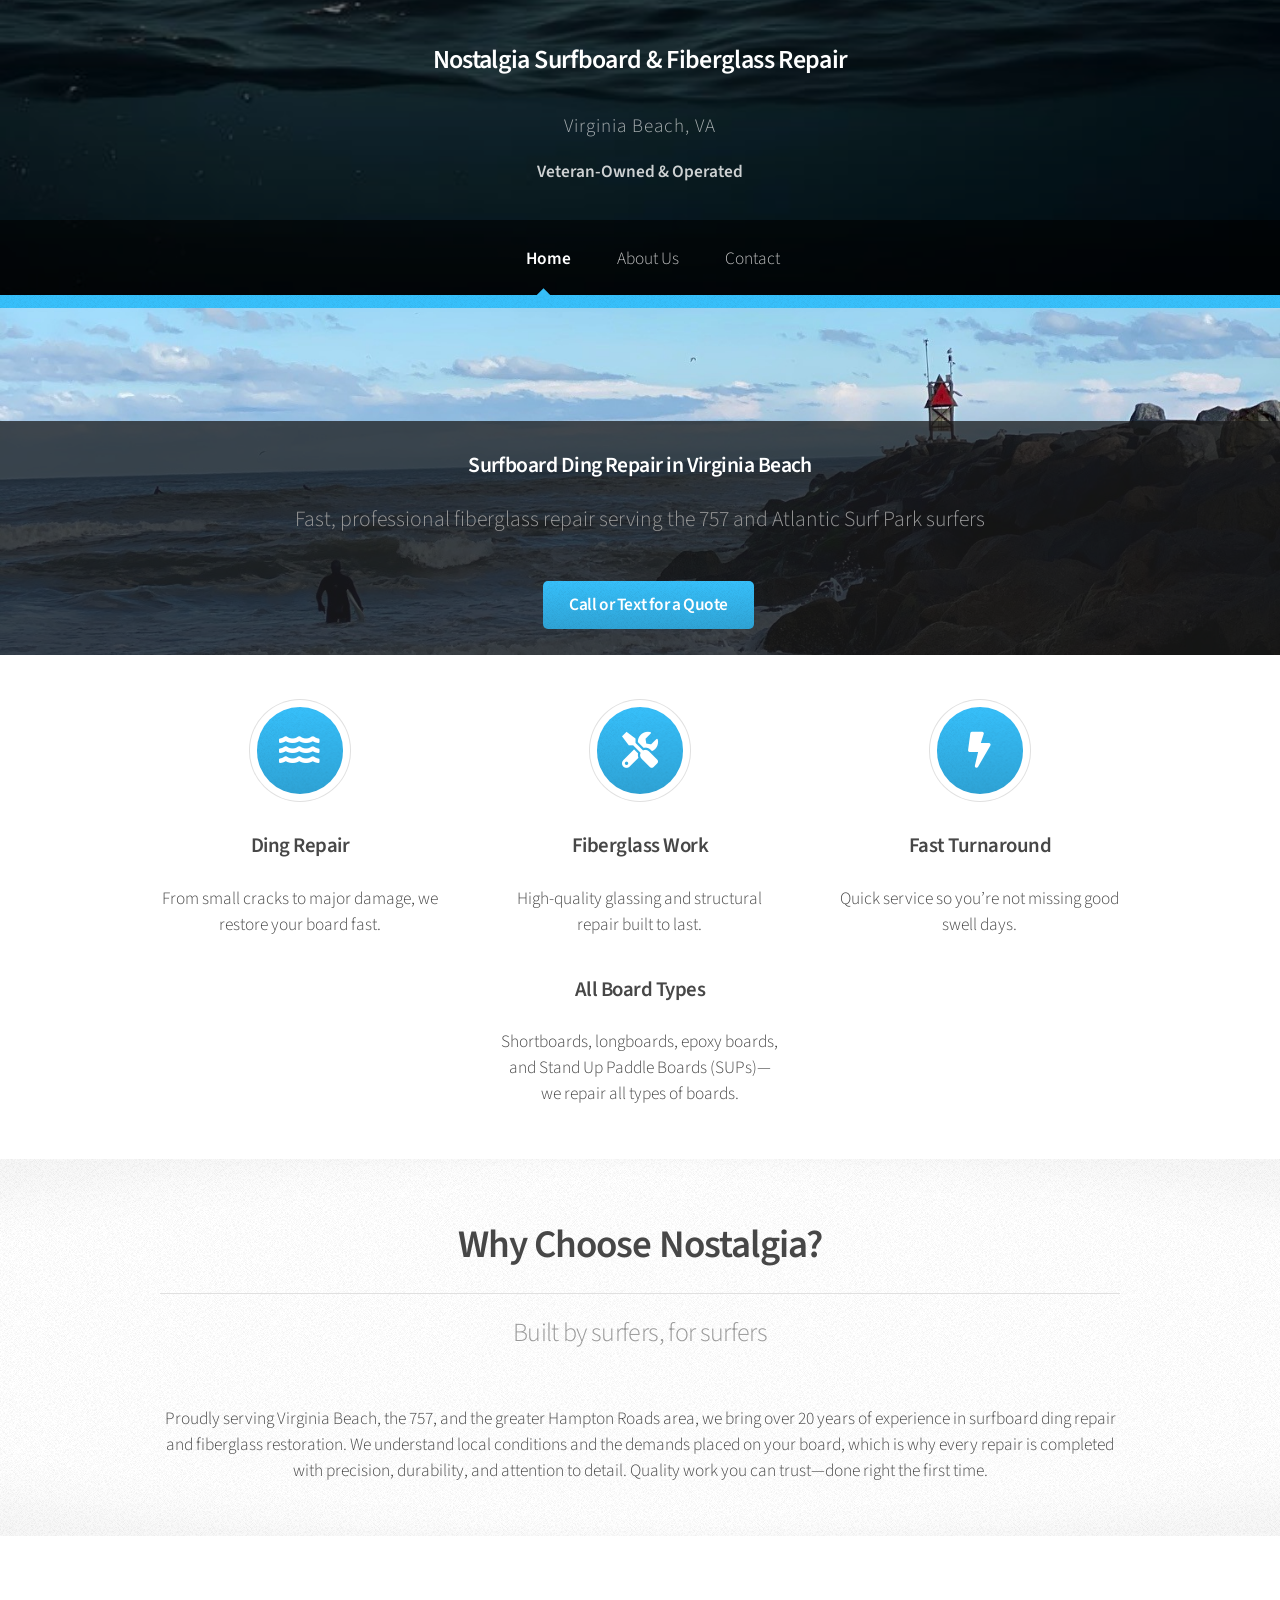
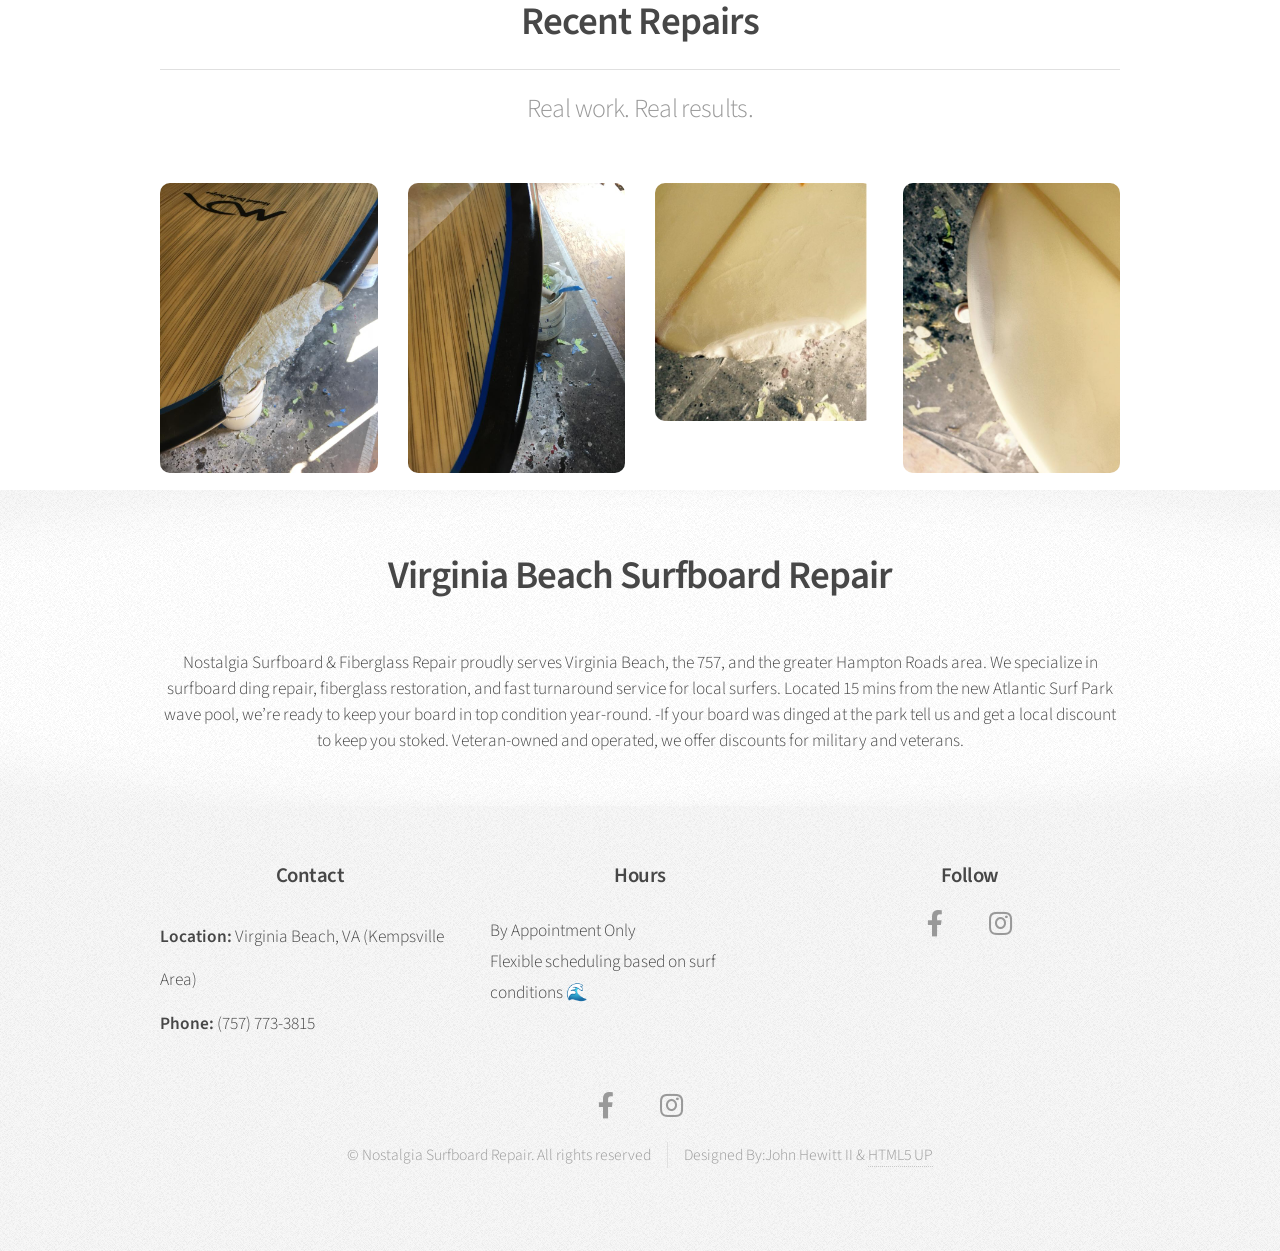
==== commit 0eb677f9: "Refactor index.html structure and content" ====
--- a/index.html
+++ b/index.html
@@ -145,20 +145,7 @@
 			</section>
 
 		  <!-- Instagram feed -->
-		 <section class="wrapper style2">
-		  <div class="container" style="text-align:center;">
-		
-		    <h2>See Our Latest Repairs</h2>
-		    <p>Follow us on Instagram for recent work and updates</p>
-		
-		    <a href="https://www.instagram.com/nostalgiasurfboardrepair/" 
-		       target="_blank" 
-		       class="button">
-		       View Instagram
-		    </a>
-		
-		  </div>
-		</section>
+		 
 		  
 		<section class="wrapper style2">
 		  <div class="container">
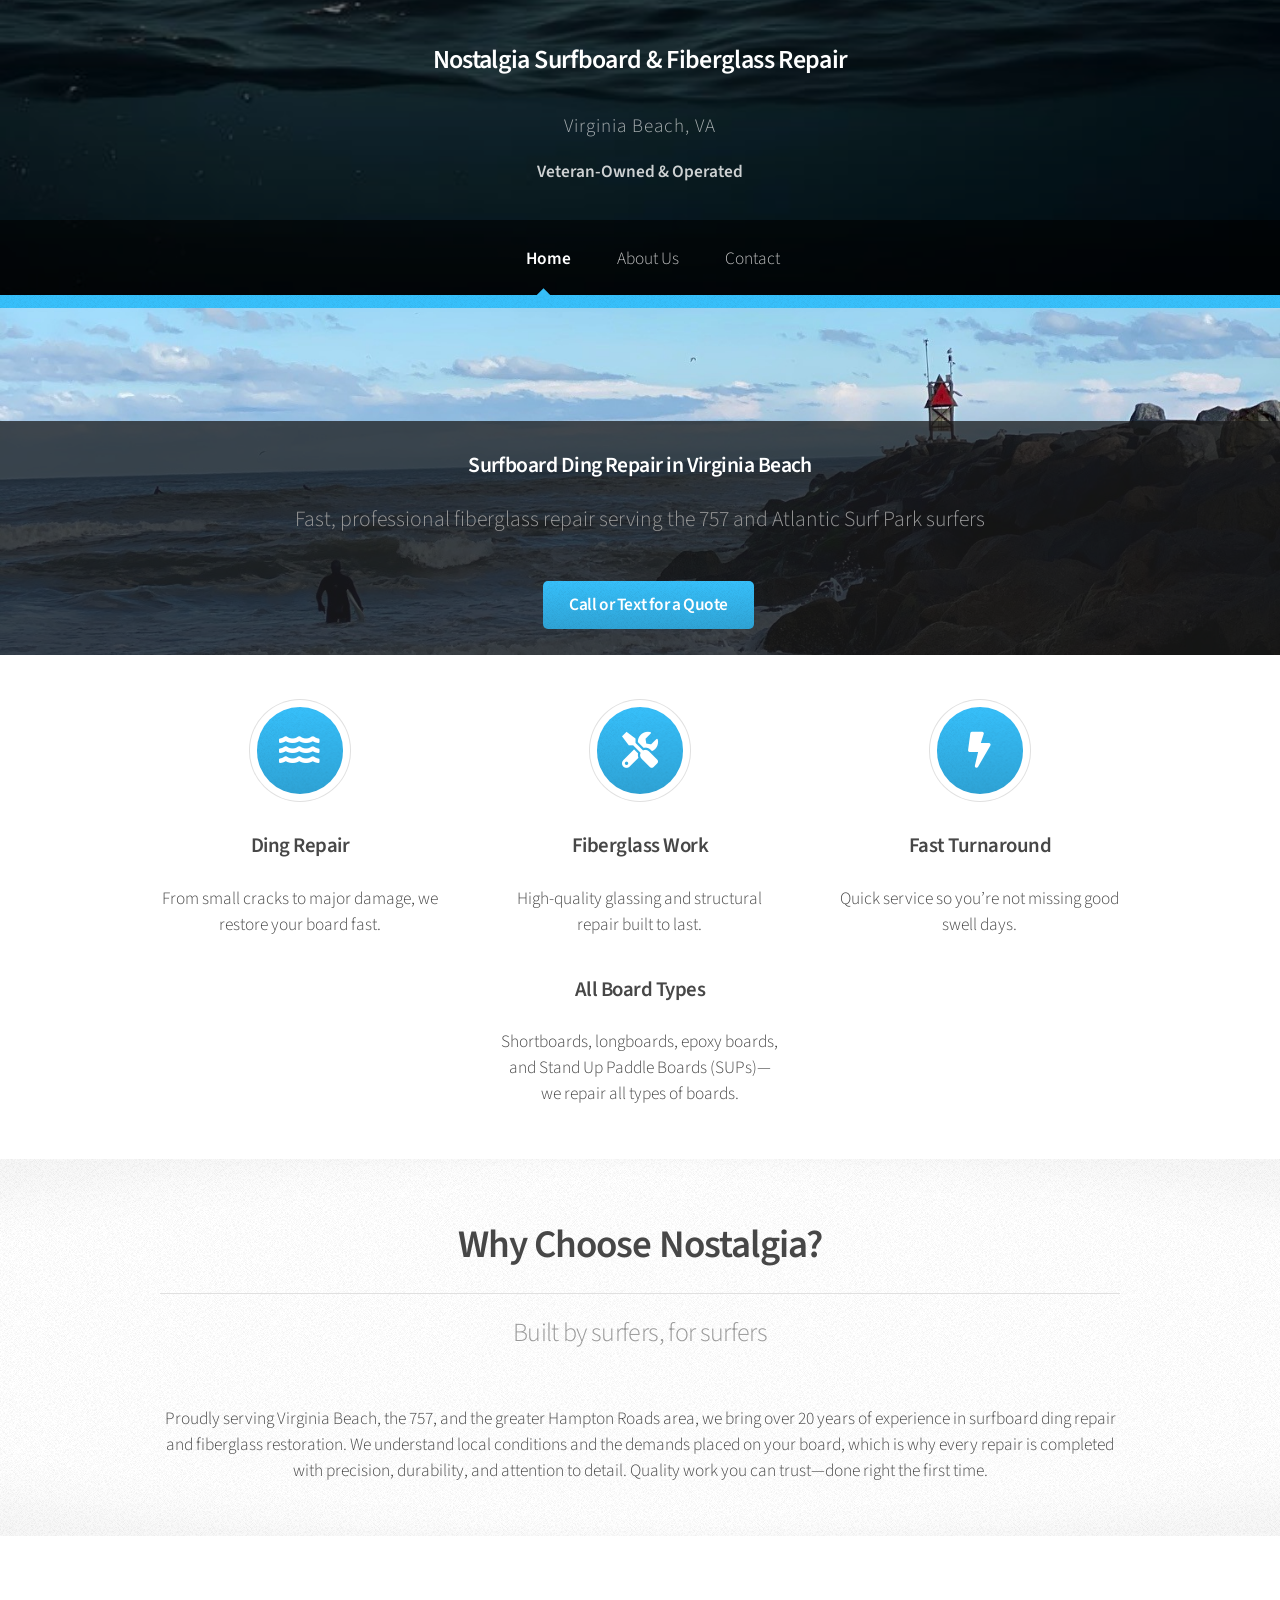
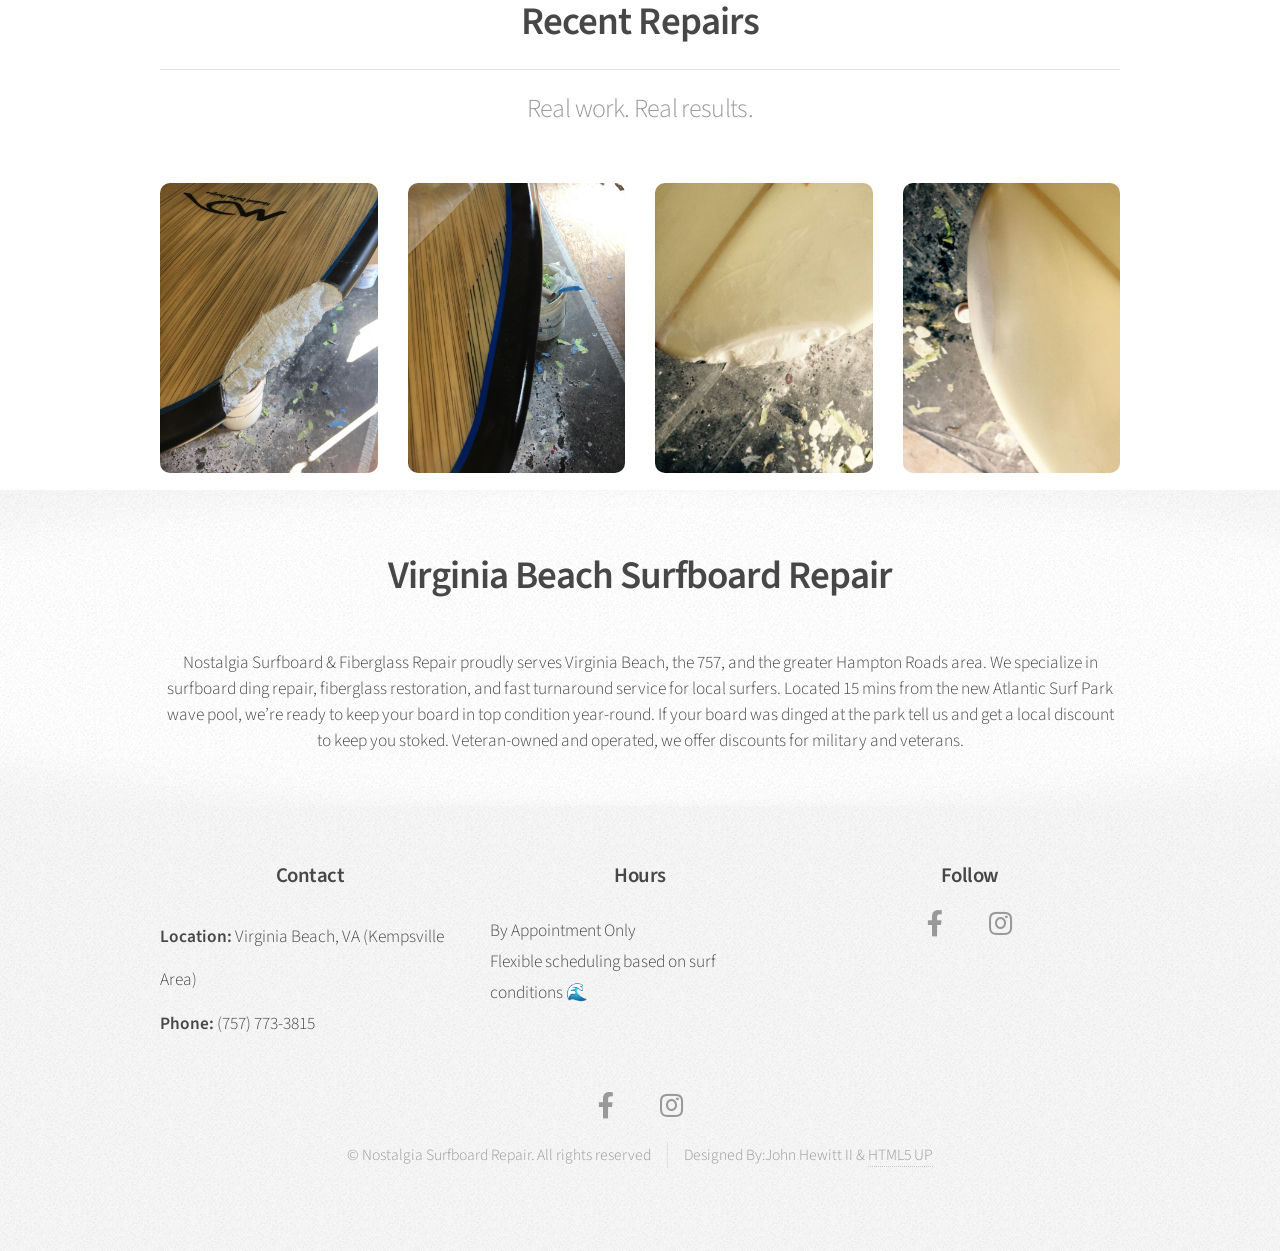
==== commit 63d040ab: "Restore index.html with original content" ====
--- a/index.html
+++ b/index.html
@@ -158,7 +158,7 @@
 		      We specialize in surfboard ding repair, fiberglass restoration, and fast turnaround service for local surfers.
 		
 		      Located 15 mins from the new Atlantic Surf Park wave pool, we’re ready to keep your board in top condition year-round.
-				-If your board was dinged at the park tell us and get a local discount to keep you stoked.
+			  If your board was dinged at the park tell us and get a local discount to keep you stoked.
 		
 		      Veteran-owned and operated, we offer discounts for military and veterans.
 		    </p>
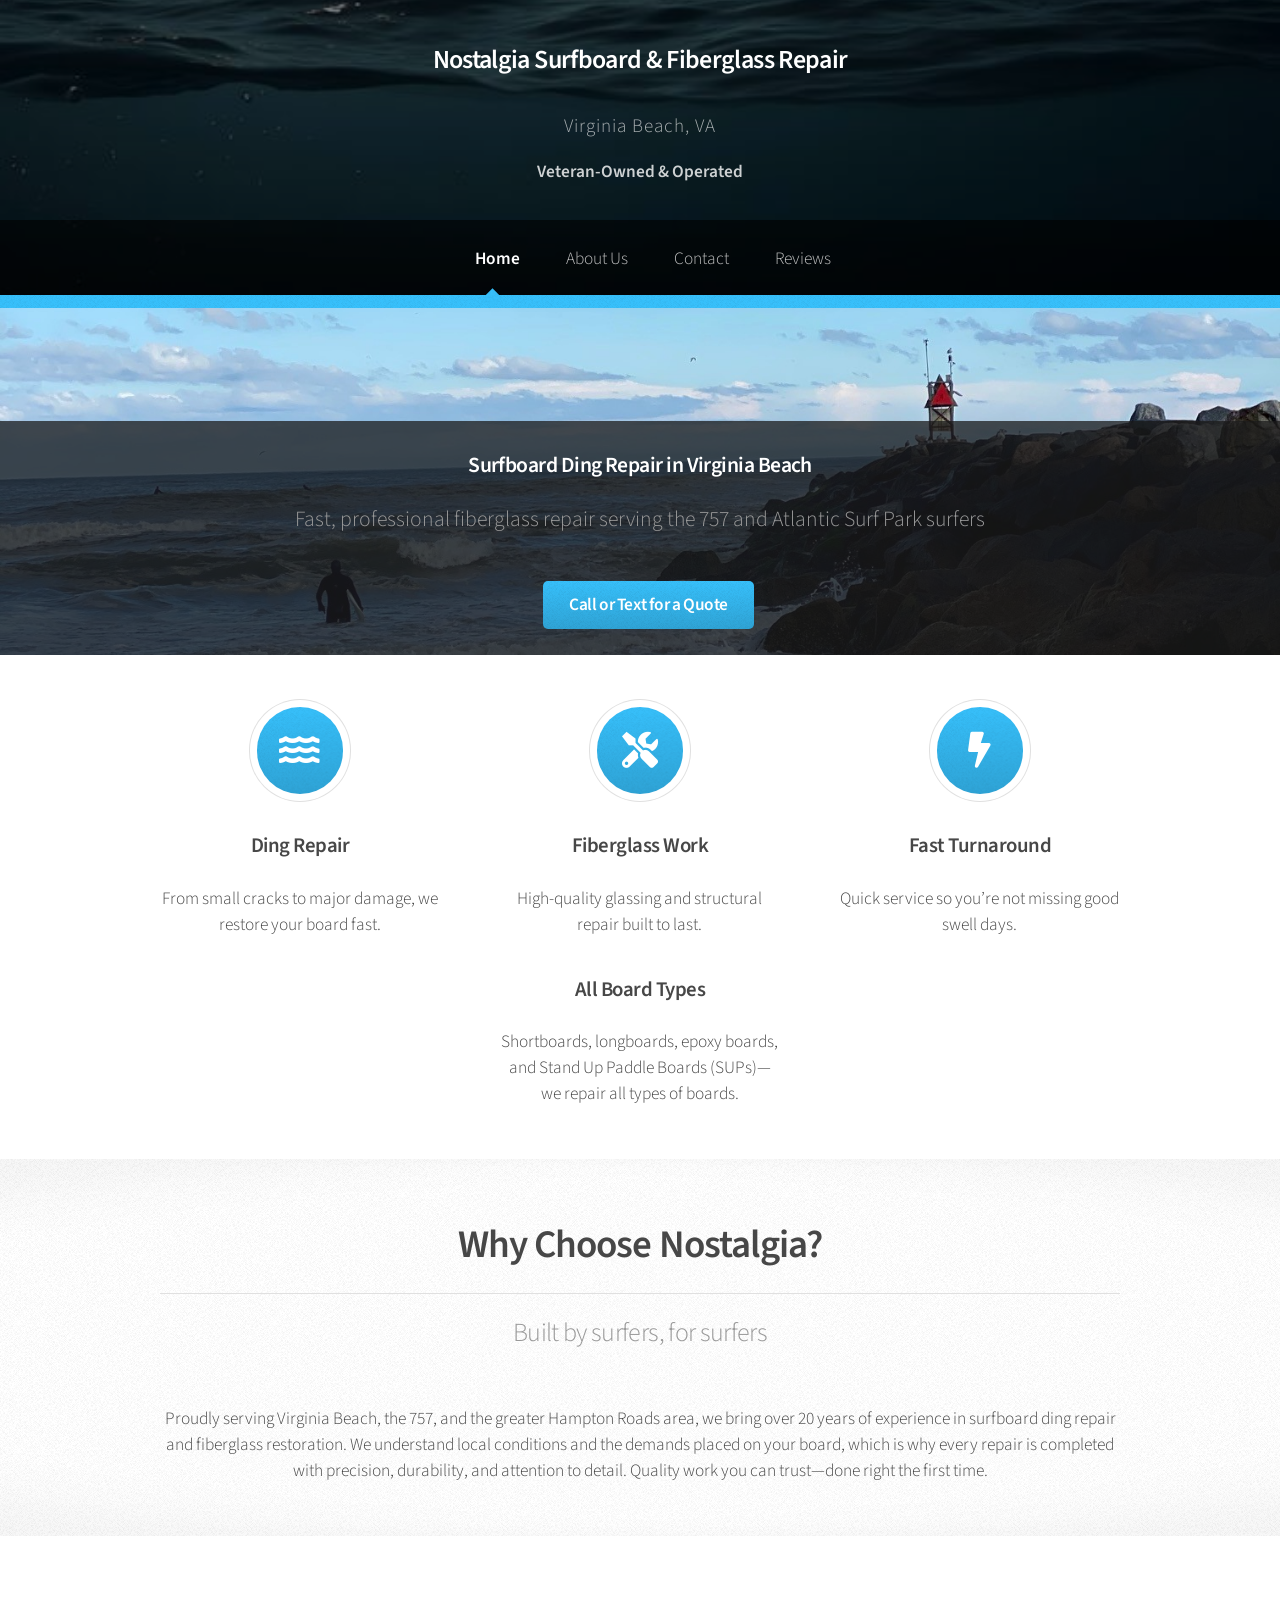
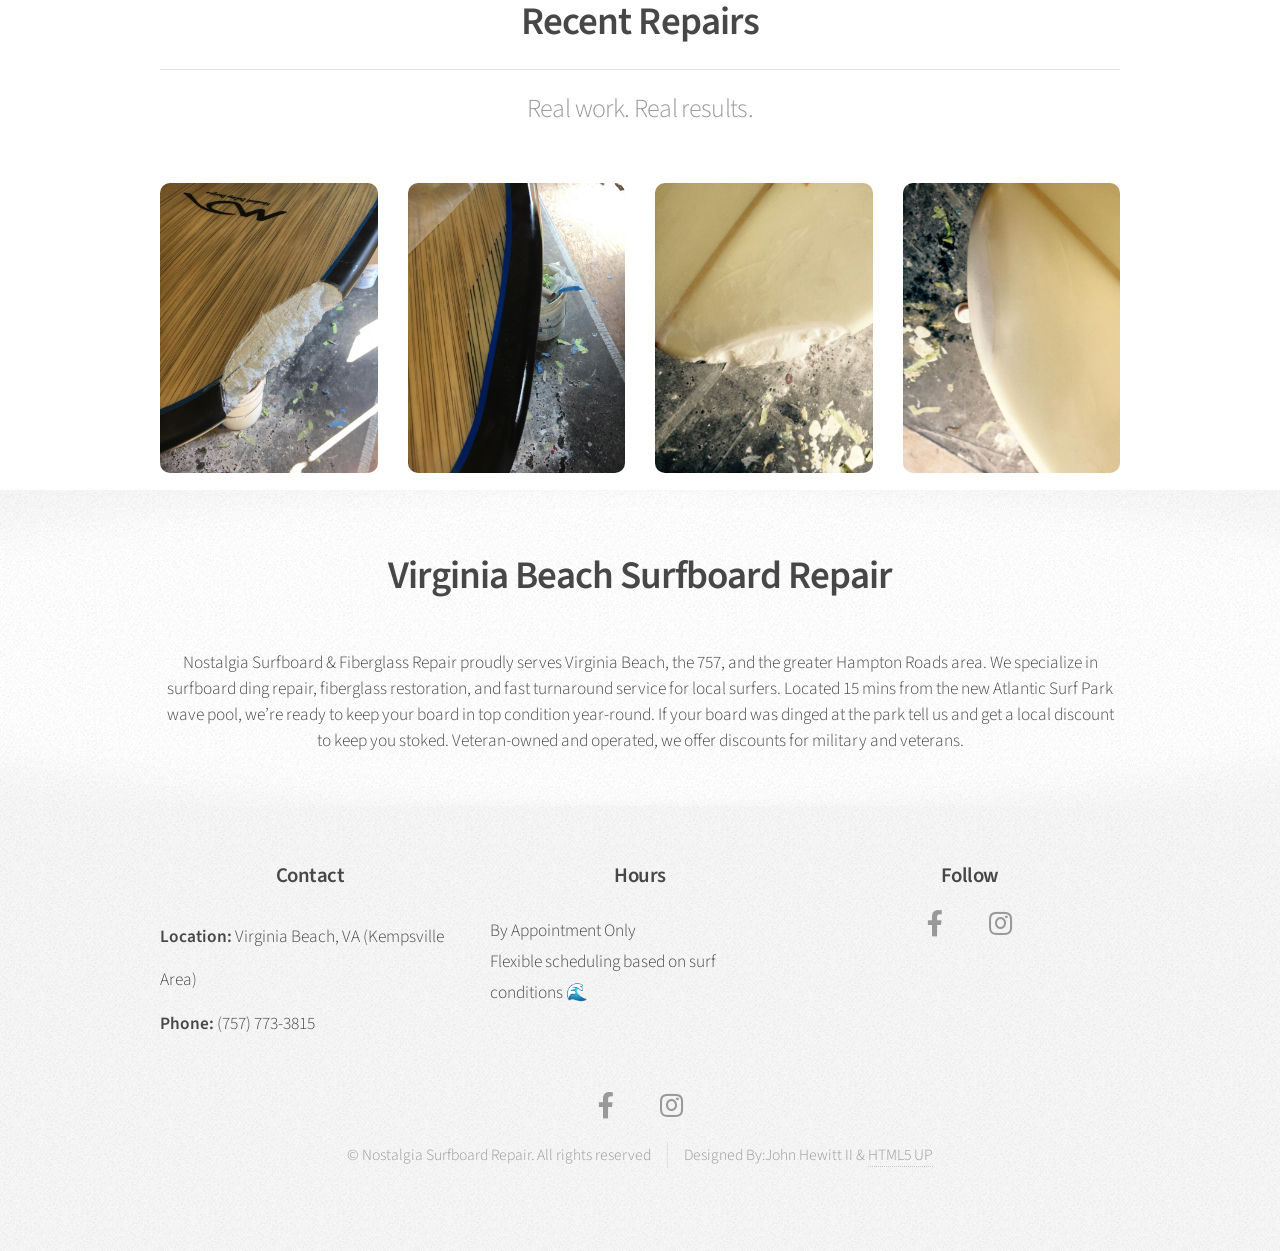
==== commit 4cfd0403: "Update index.html with new content and links" ====
--- a/index.html
+++ b/index.html
@@ -40,6 +40,7 @@
           <li class="current"><a href="index.html">Home</a></li>
           <li><a href="about.html">About Us</a></li>
           <li><a href="contact.html">Contact</a></li>
+		  <li><a href="reviews.html">Reviews</a></li>
         </ul>
       </nav>
 
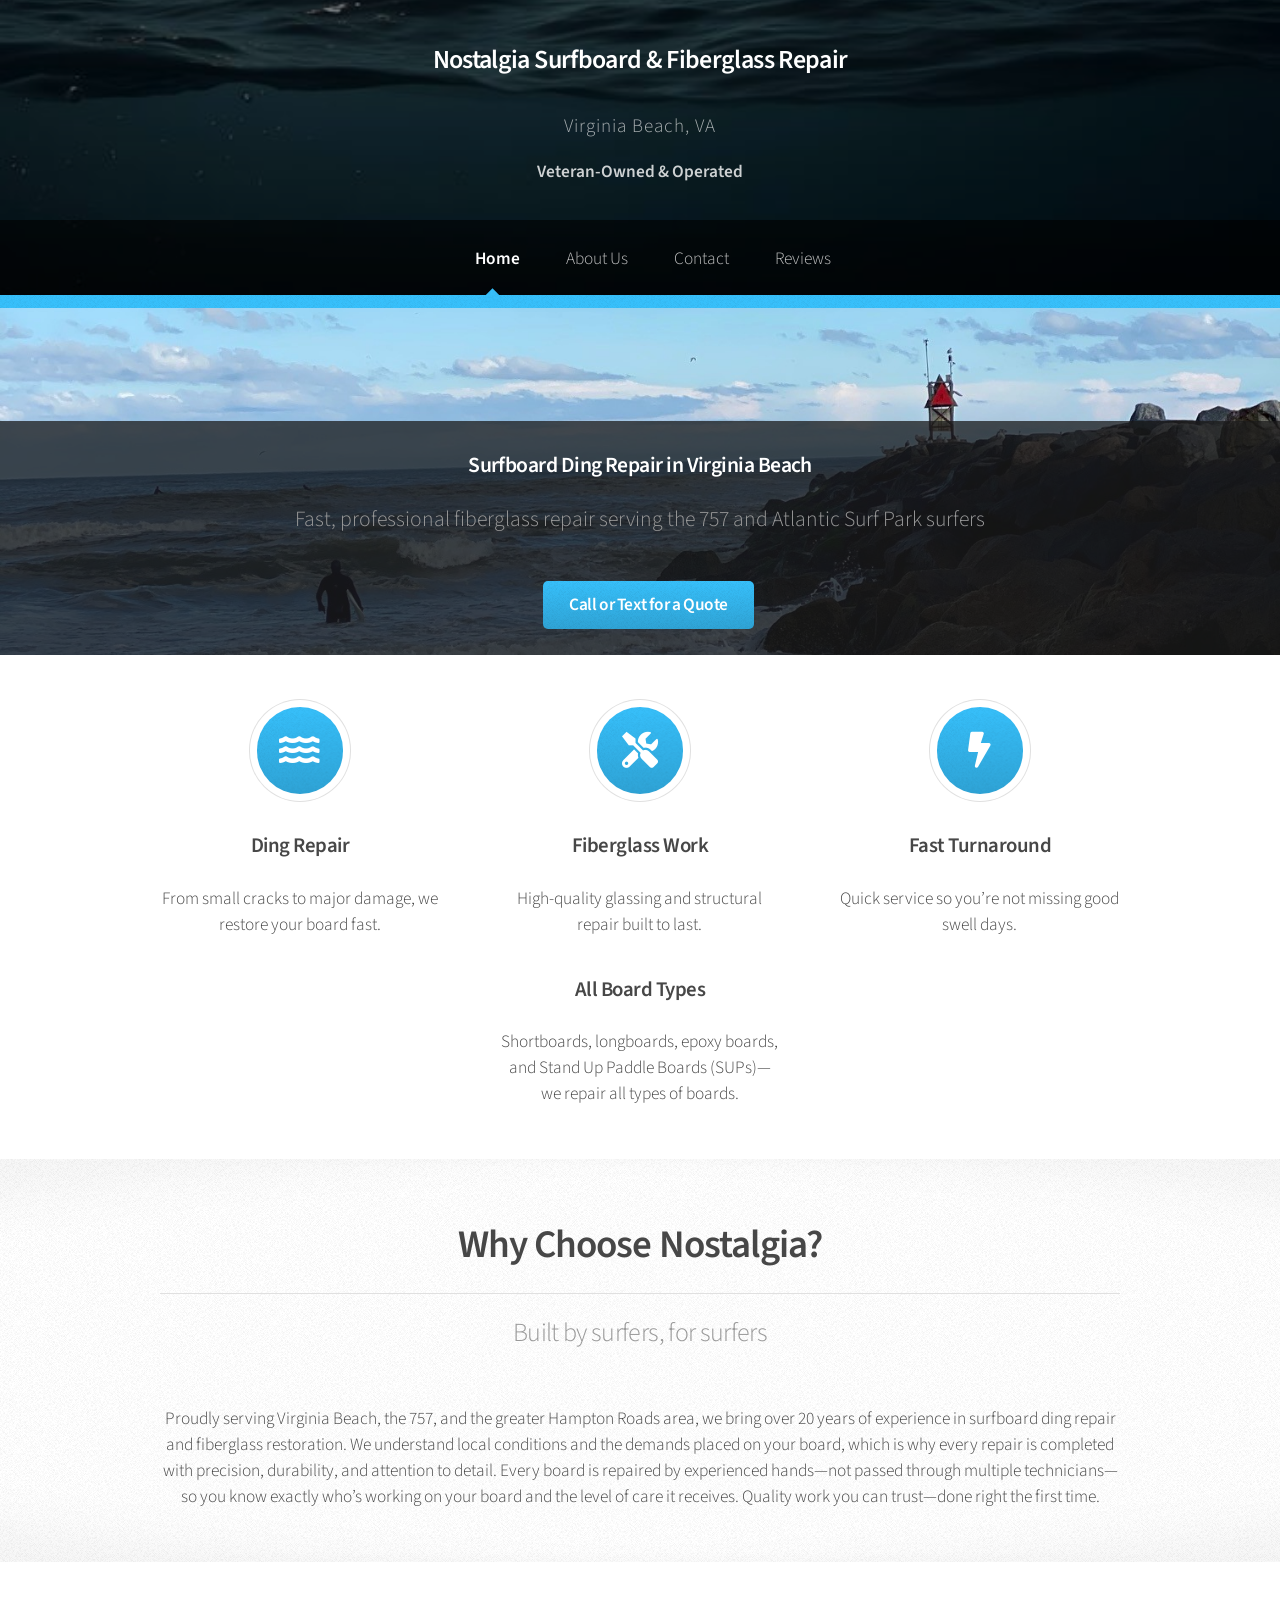
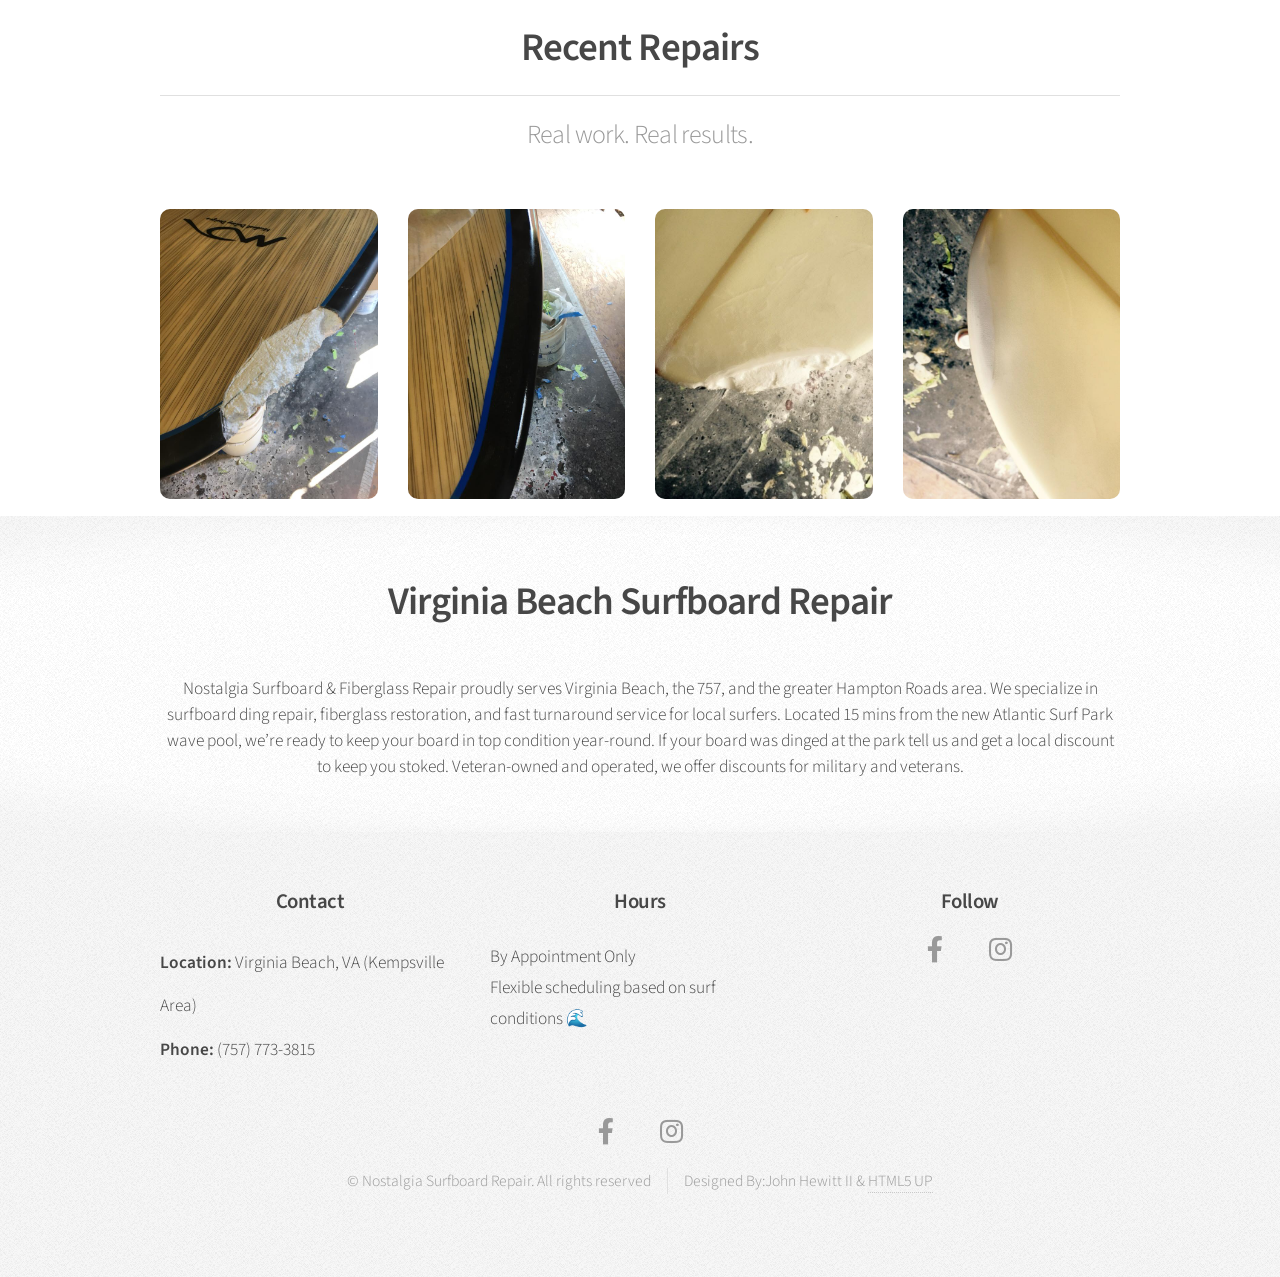
==== commit 26b3b62e: "Fix HTML formatting and restore original content" ====
--- a/index.html
+++ b/index.html
@@ -103,6 +103,9 @@
 			    <p style="text-align:center;">
 			     Proudly serving Virginia Beach, the 757, and the greater Hampton Roads area, we bring over 20 years of experience in surfboard ding repair and fiberglass restoration.
 				 We understand local conditions and the demands placed on your board, which is why every repair is completed with precision, durability, and attention to detail.
+
+				 Every board is repaired by experienced hands—not passed through multiple technicians—so you know exactly who’s working on your board and the level of care it receives.
+					
 				 Quality work you can trust—done right the first time.
 			    </p>
 			  </div>
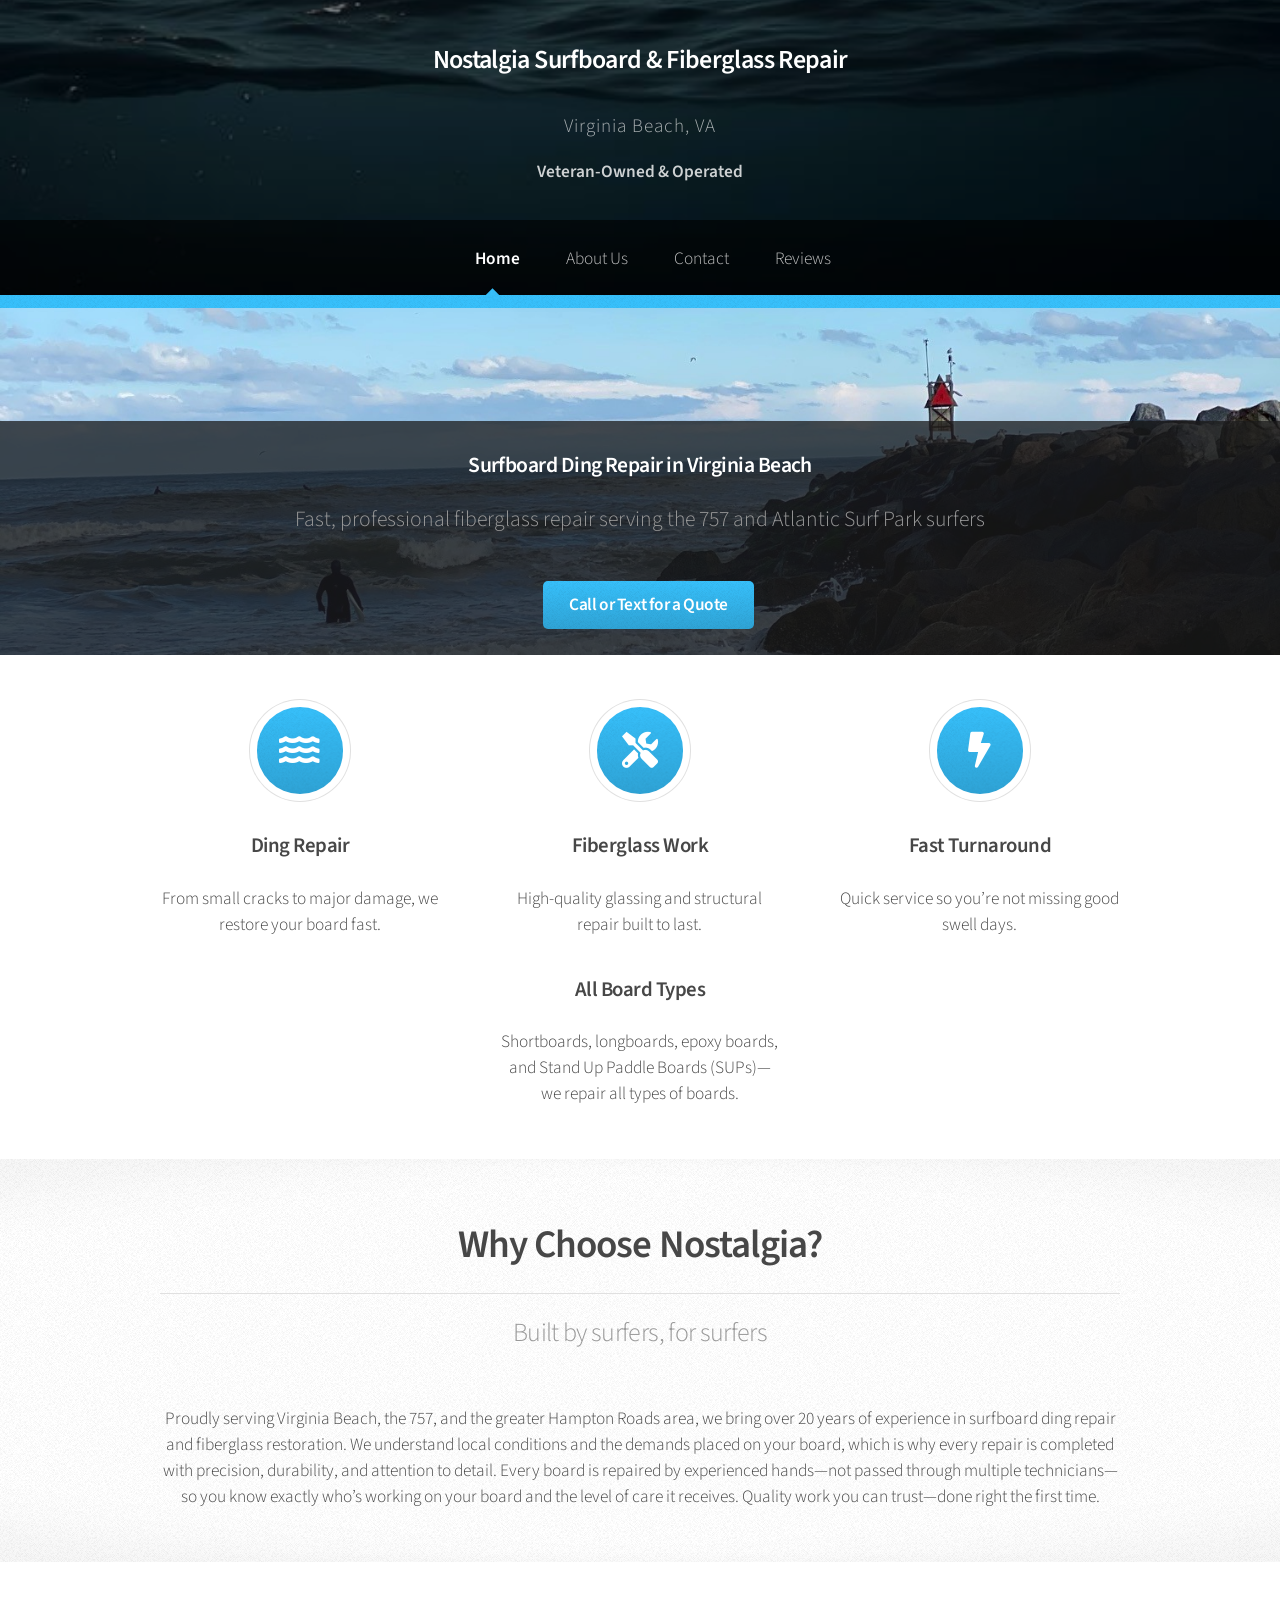
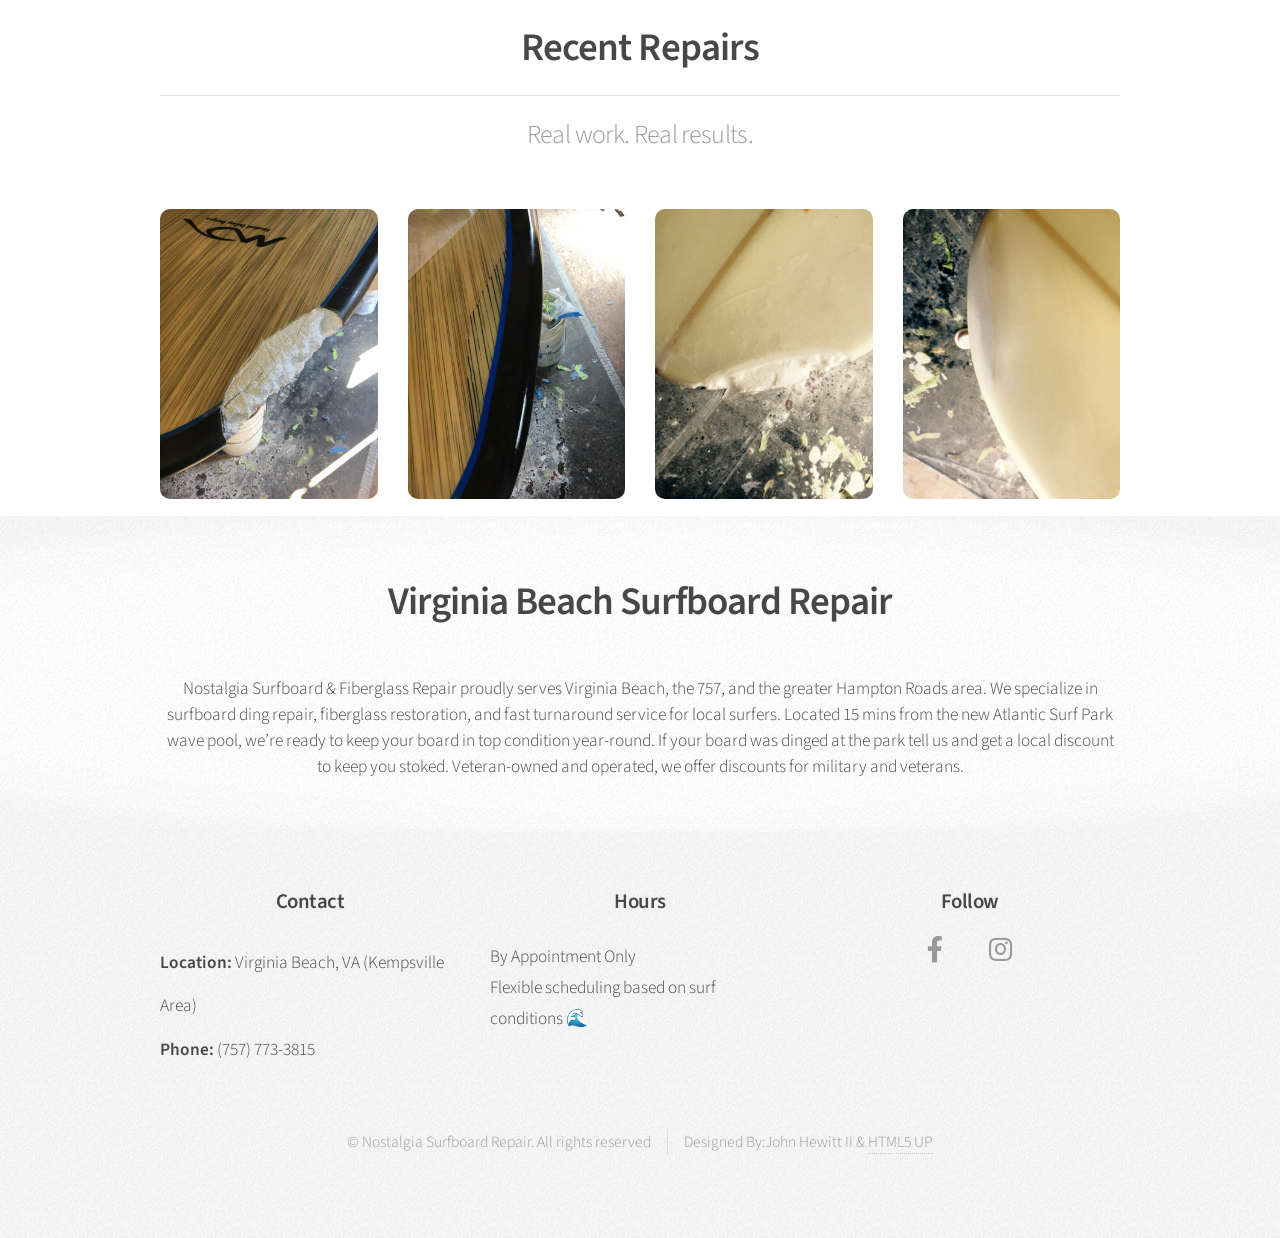
==== commit fe3d5c80: "Restore index.html with original content" ====
--- a/index.html
+++ b/index.html
@@ -218,7 +218,7 @@
 				  </div>
 
 					<!-- Icons -->
-						<ul class="icons">
+						<!--<ul class="icons">
 							 <li>
 							    <a href="https://www.facebook.com/search/top/?q=nostalgia%20surfboard%20and%20fiberglass%20repair" 
 							       class="icon brands fa-facebook-f" target="_blank">
@@ -235,6 +235,7 @@
 							
 							 
 						</ul>
+					-->
 
 					<!-- Copyright -->
 						<div class="copyright">
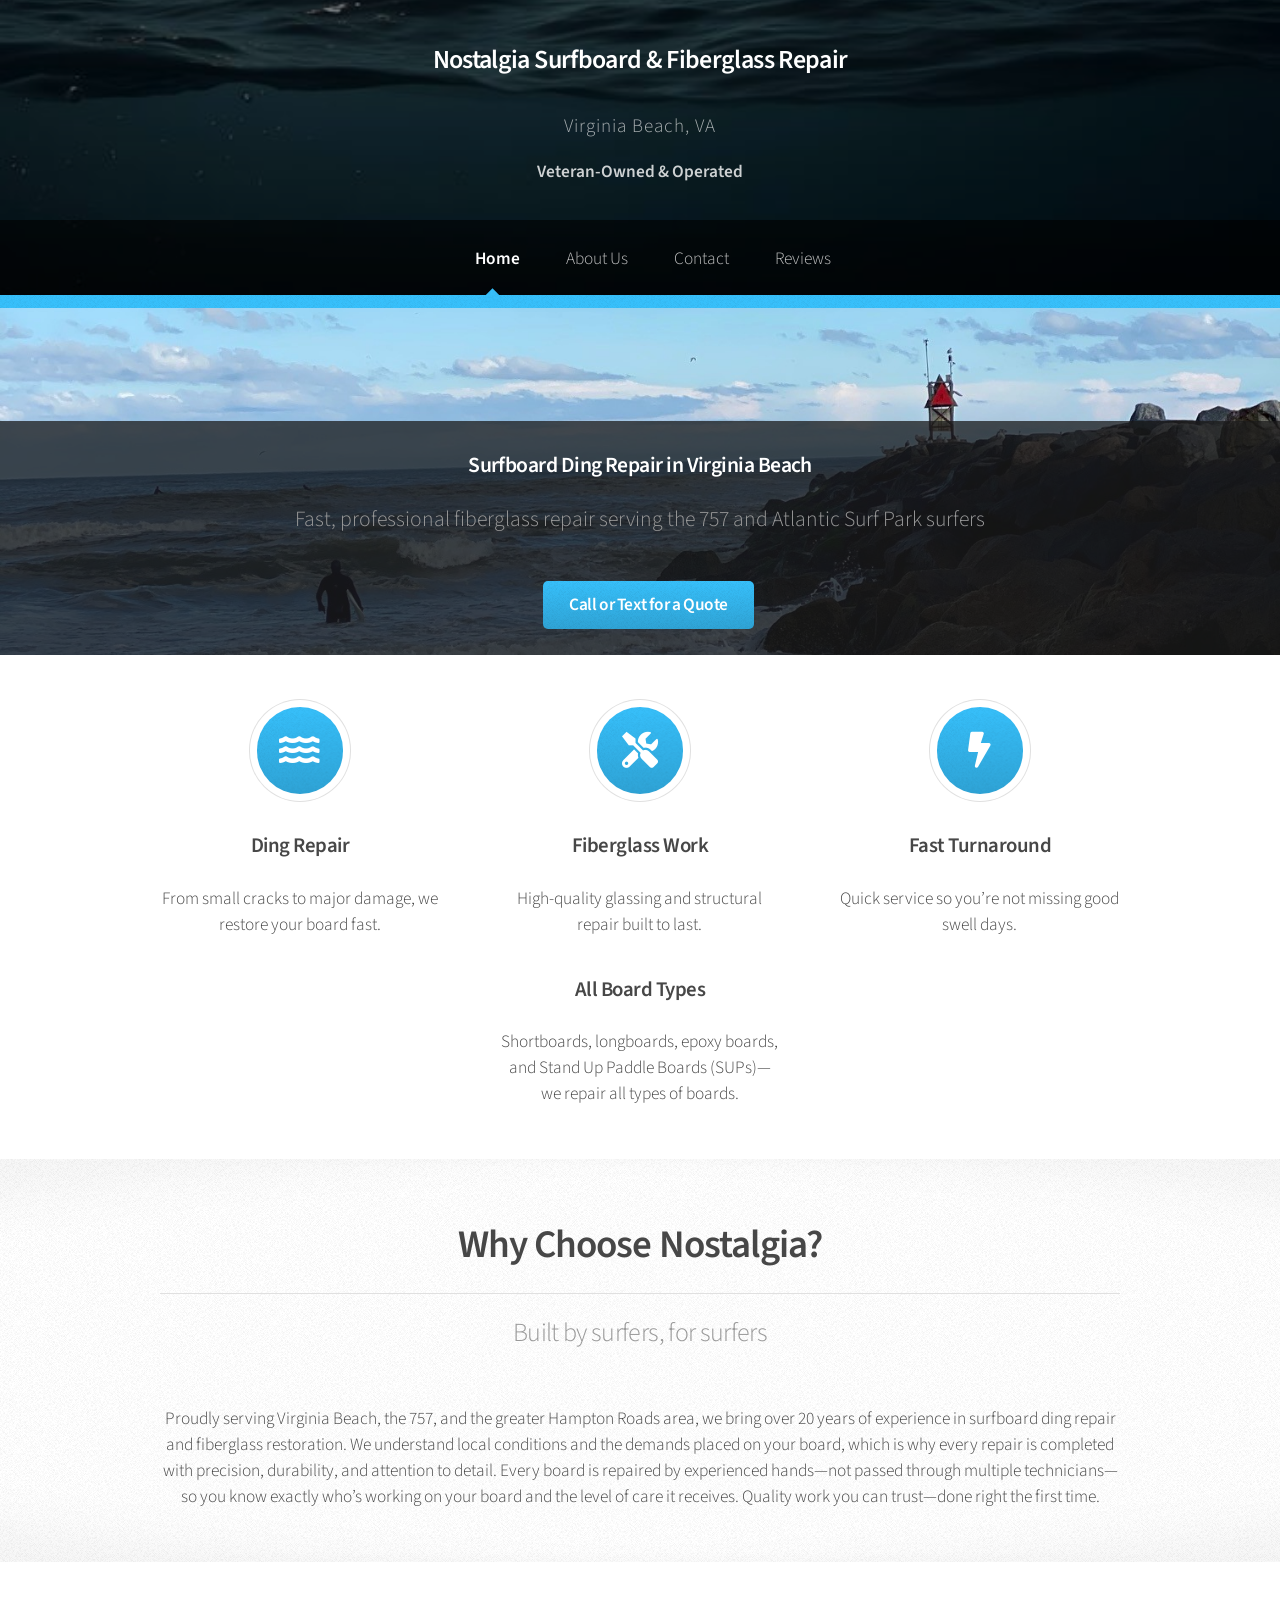
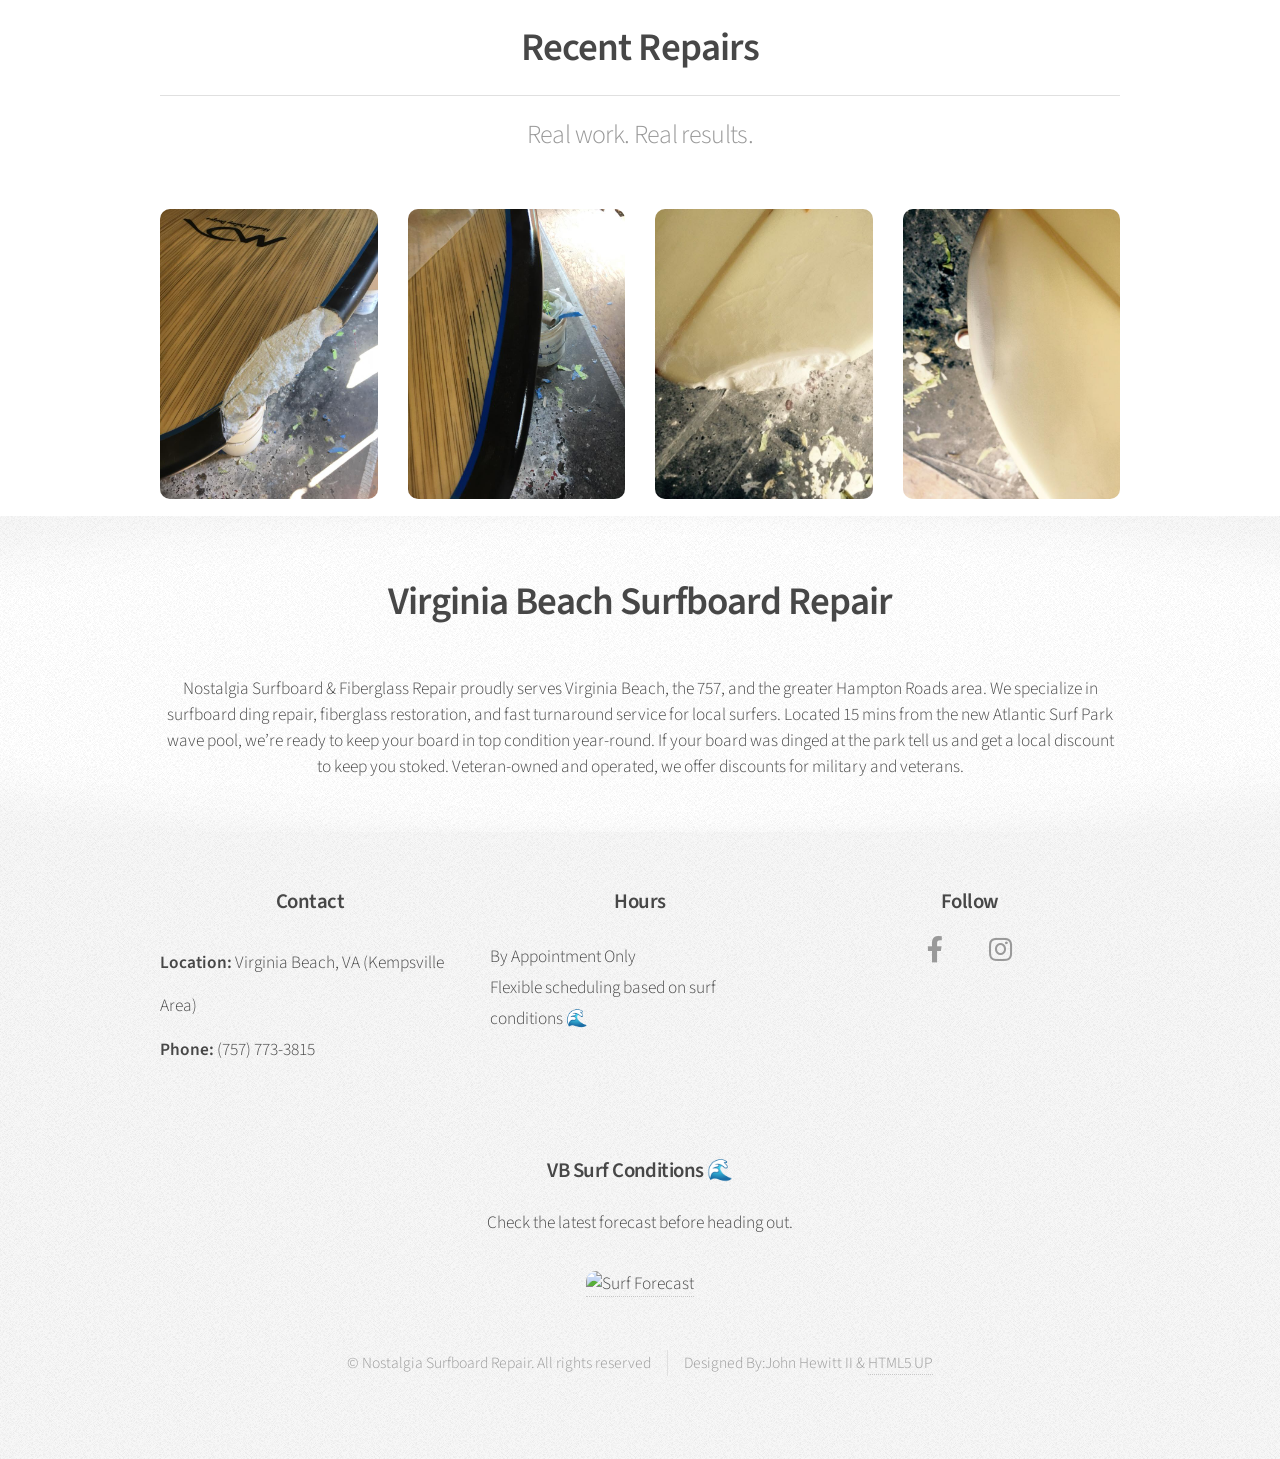
==== commit 10e98b05: "Refactor index.html for improved structure and content" ====
--- a/index.html
+++ b/index.html
@@ -216,7 +216,14 @@
 				
 				    </div>
 				  </div>
-
+				<section style="text-align:center; padding:30px;">
+				  <h3>VB Surf Conditions 🌊</h3>
+				  <p>Check the latest forecast before heading out.</p>
+				  
+				  <a href="https://surfcaptain.com/forecast/virginia-beach" target="_blank">
+				    <img src="images/surf-check.jpg" alt="Surf Forecast" style="max-width:300px; border-radius:10px;">
+				  </a>
+				</section>
 					<!-- Icons -->
 						<!--<ul class="icons">
 							 <li>
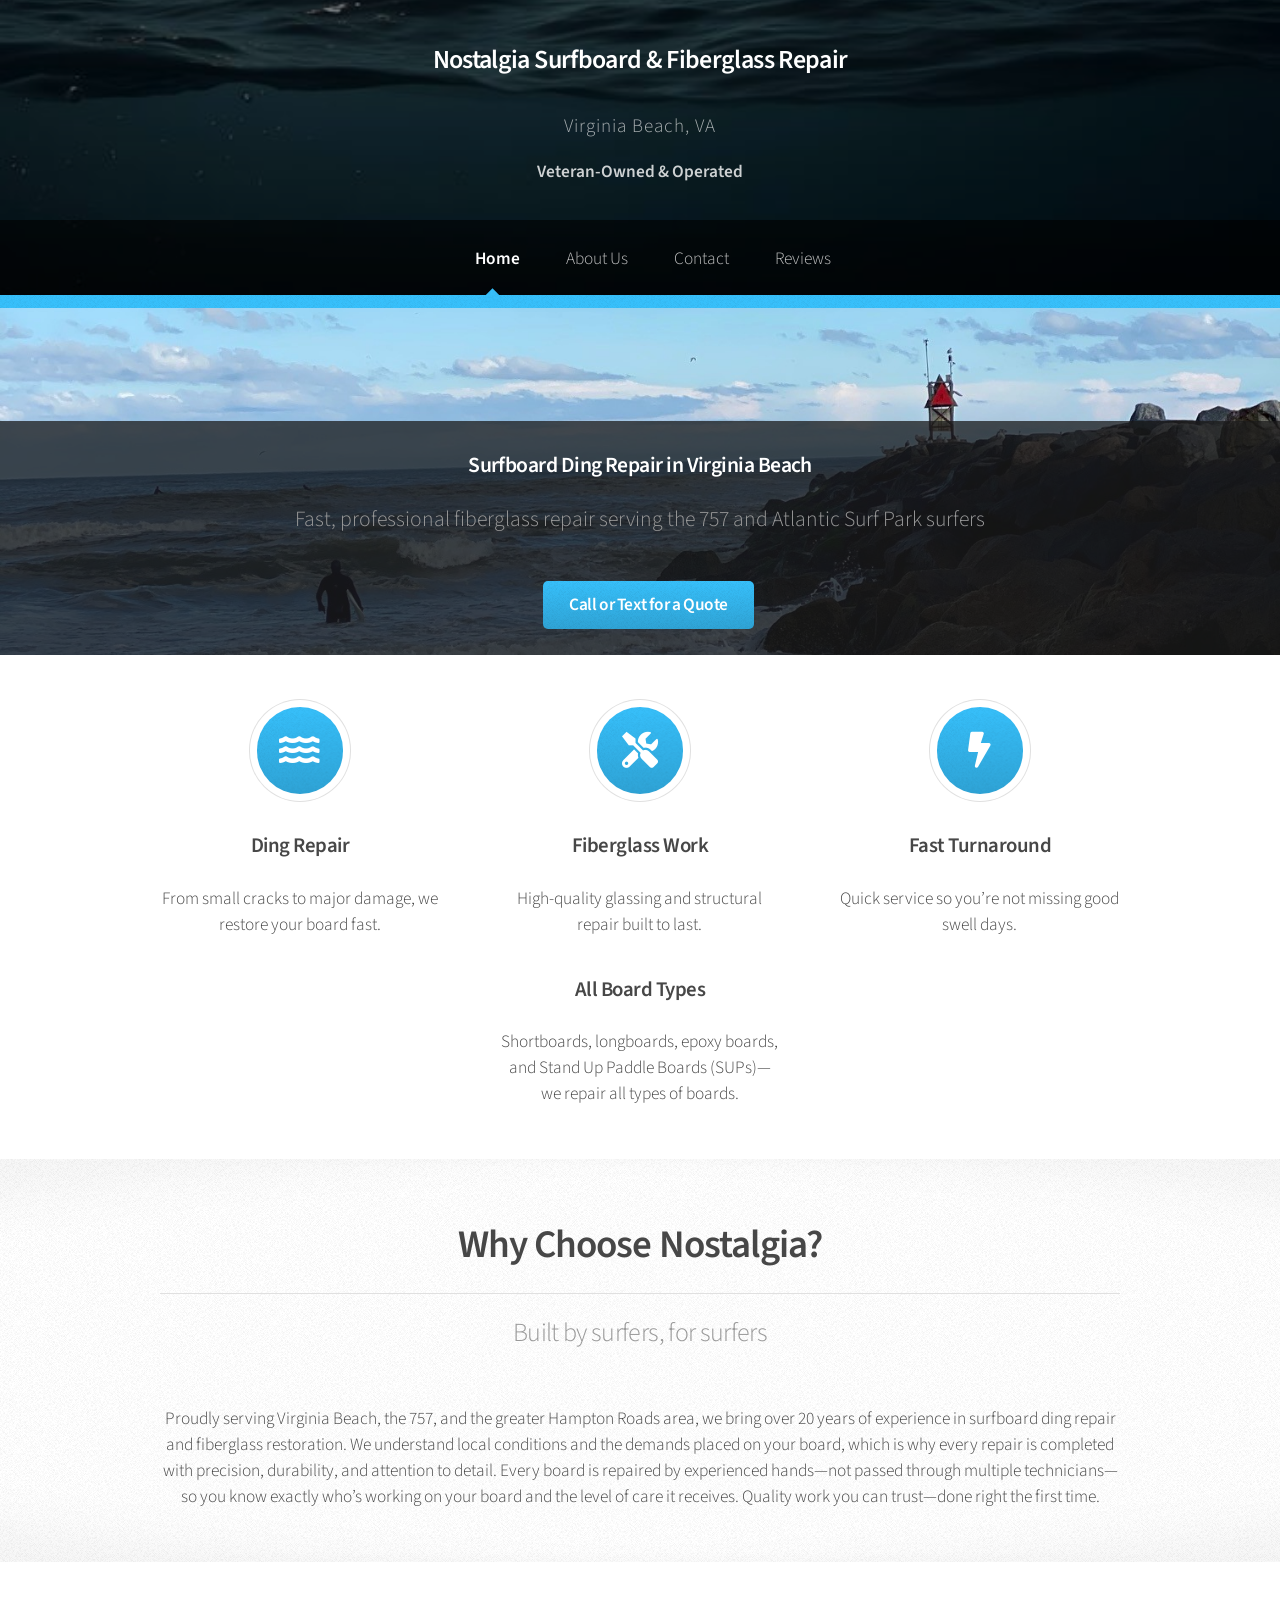
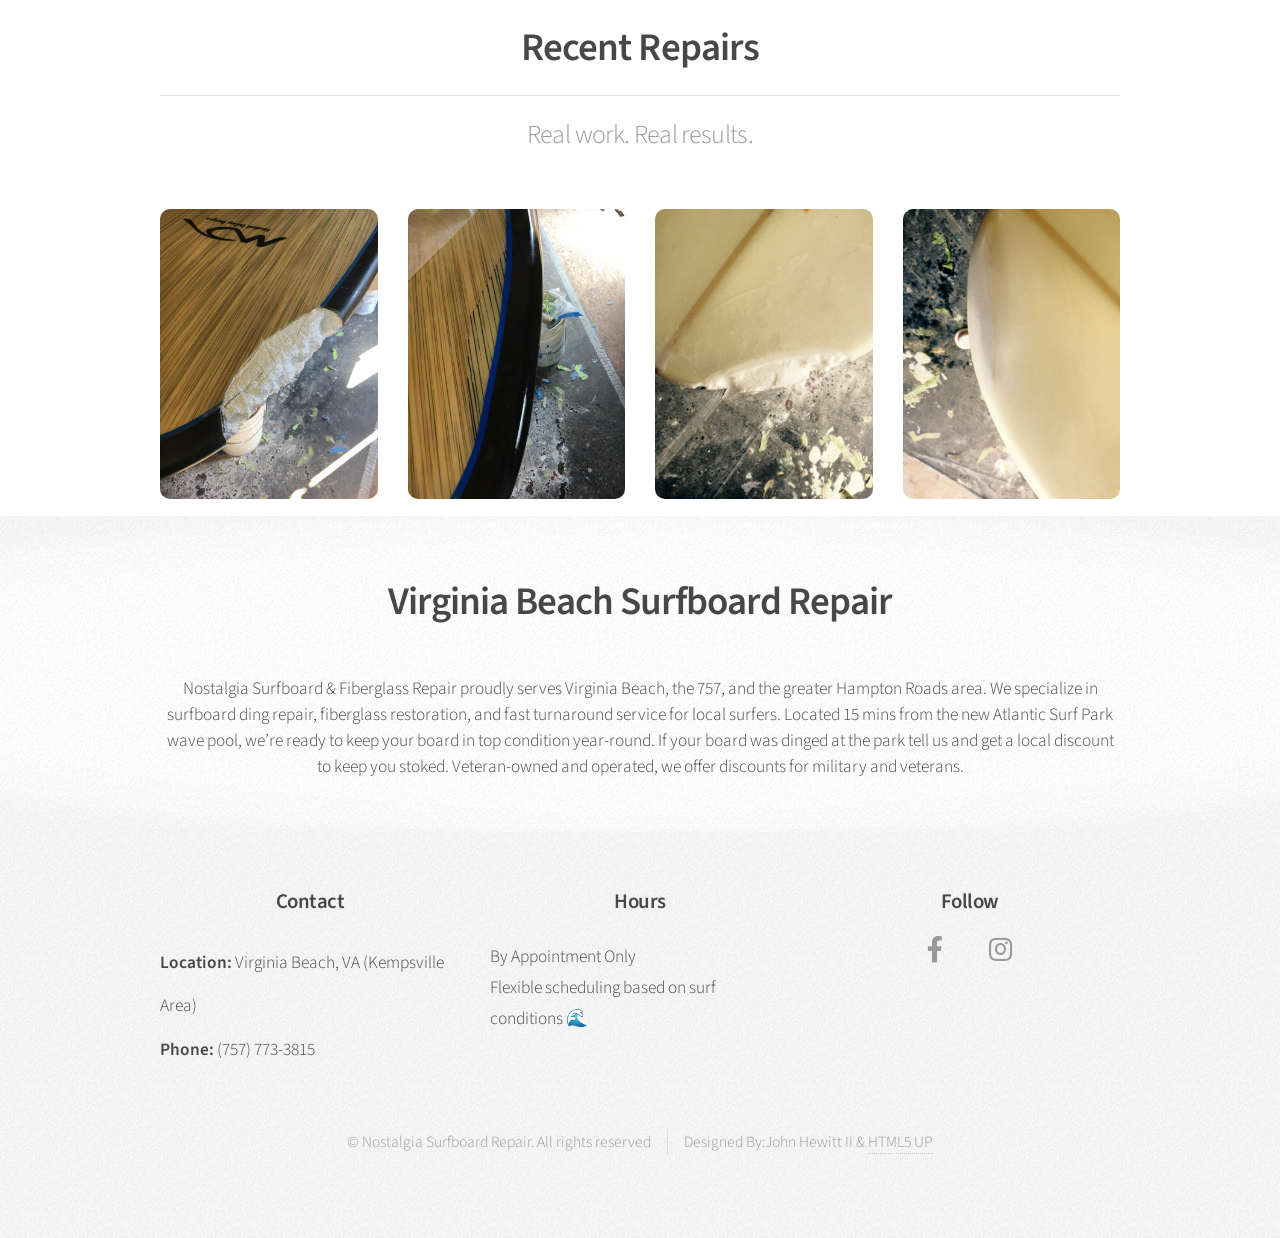
==== commit 3666aee2: "Refactor index.html to restore original content" ====
--- a/index.html
+++ b/index.html
@@ -216,14 +216,7 @@
 				
 				    </div>
 				  </div>
-				<section style="text-align:center; padding:30px;">
-				  <h3>VB Surf Conditions 🌊</h3>
-				  <p>Check the latest forecast before heading out.</p>
-				  
-				  <a href="https://surfcaptain.com/forecast/virginia-beach" target="_blank">
-				    <img src="images/surf-check.jpg" alt="Surf Forecast" style="max-width:300px; border-radius:10px;">
-				  </a>
-				</section>
+				
 					<!-- Icons -->
 						<!--<ul class="icons">
 							 <li>
